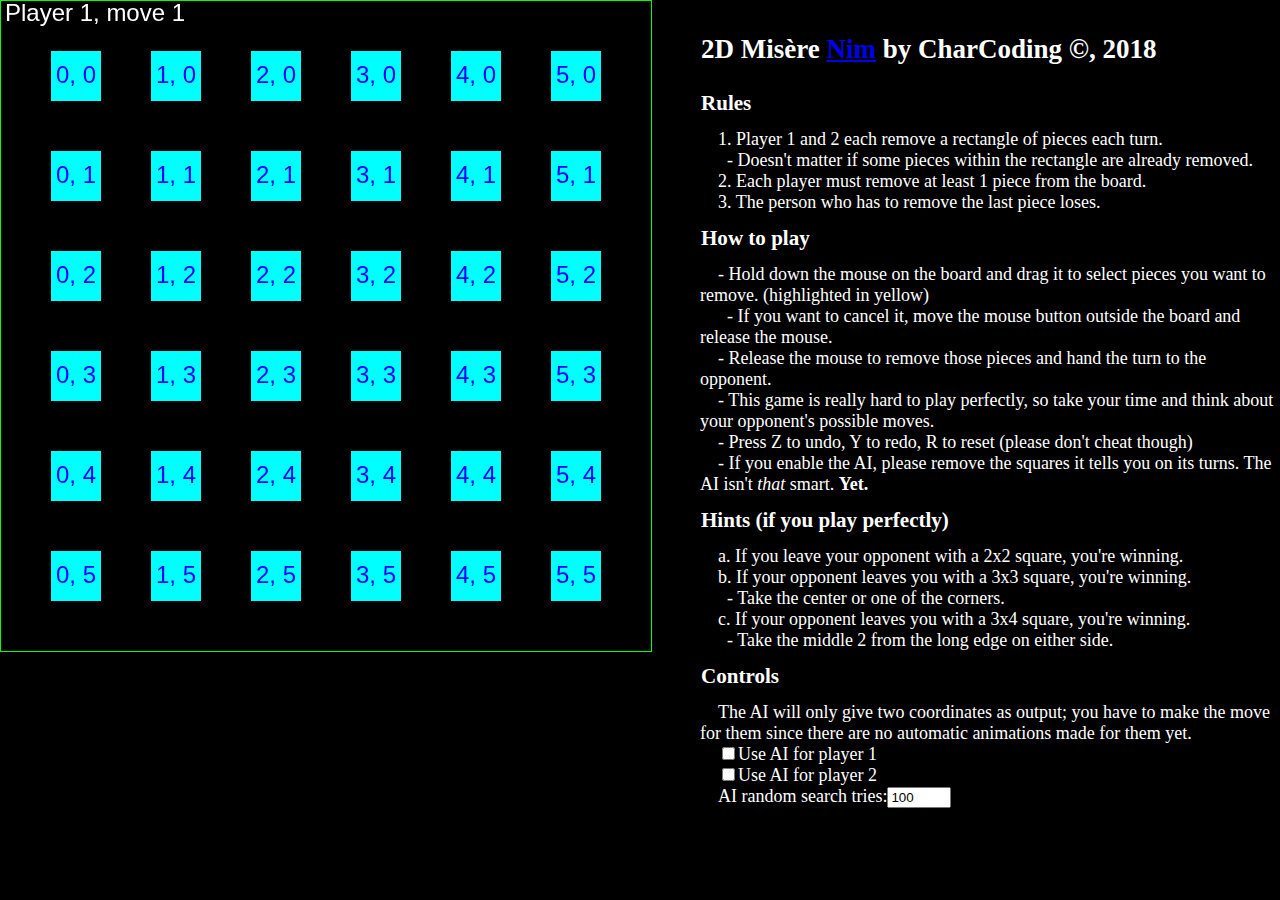
==== nim2d.html @ c593436f "Add main html file" ====
<!DOCTYPE html>
<html>
<head>
  <title>2D Misère Nim</title>
  <meta charset="utf-8" />
  <style type="text/css">
  body, canvas { background-color: #000; color: #fff; position: absolute; left: 0; top: 0; margin: 0; width: 100%; font-size: 18px; }
  canvas { width: 650px; height: 650px; border: 1px solid #0f0; }
  div { position: absolute; left: 700px; top: 0; white-space: pre-wrap; }
  h2, h3 { margin: -8px 1px; }
  span { position: absolute; left: 0; top: 700px; }
  </style>
</head>
<body>
  <canvas id="c" width="650" height="650"></canvas>
  <div>
    <h2>2D Misère <a href="https://en.wikipedia.org/wiki/Nim" alt="Original Nim game">Nim</a> by CharCoding ©, 2018</h2>
    <h3>Rules</h3>
    1. Player 1 and 2 each remove a rectangle of pieces each turn.
      - Doesn't matter if some pieces within the rectangle are already removed.
    2. Each player must remove at least 1 piece from the board.
    3. The person who has to remove the last piece loses.
    <h3>How to play</h3>
    - Hold down the mouse on the board and drag it to select pieces you want to remove. (highlighted in yellow)
      - If you want to cancel it, move the mouse button outside the board and release the mouse.
    - Release the mouse to remove those pieces and hand the turn to the opponent.
    - This game is really hard to play perfectly, so take your time and think about your opponent's possible moves.
    - Press Z to undo, Y to redo, R to reset (please don't cheat though)
    - If you enable the AI, please remove the squares it tells you on its turns. The AI isn't <i>that</i> smart. <b>Yet.</b>
    <h3>Hints (if you play perfectly)</h3>
    a. If you leave your opponent with a 2x2 square, you're winning.
    b. If your opponent leaves you with a 3x3 square, you're winning.
      - Take the center or one of the corners.
    c. If your opponent leaves you with a 3x4 square, you're winning.
      - Take the middle 2 from the long edge on either side.
    <h3>Controls</h3>
    The AI will only give two coordinates as output; you have to make the move for them since there are no automatic animations made for them yet.
    <input type="checkbox" id="p1ai" /><label for="p1ai">Use AI for player 1</label>
    <input type="checkbox" id="p2ai" /><label for="p2ai">Use AI for player 2</label>
    AI random search tries:<input type="number" id="searchBreadth" value="100" min="0" max="441" step="1" />
  </div>
  <span id="info"></span>
  <script type="text/javascript">'use strict';// This code won't work for IE 11 due to for...of loops
  let mousedown = false, move = 2, startX, startY, endX, endY, timer,
    animation = false, filledX = [], filledY = [];
  const t = c.getContext('2d'), l = 650, sidelength = 100, half = sidelength / 2,
    arr = new Array(6), history = [], rollback = [], AABB = (x, y) => // axis-aligned bounding box check
      x < Math.max(startX, endX) && x + half > Math.min(startX, endX) &&
      y < Math.max(startY, endY) && y + half > Math.min(startY, endY),
    equal = (a, b) => a >= b && b >= a, // check if 2 arrays are equal (actually works, magic)
    sum = arr => arr.reduce((a, b) => a + b, 0),
    sumAll = arr => arr.reduce((a, b) => a + sum(b), 0), // unused...
    stats = arr => { // also unused, this might be helpful to further board analysis
      let temp = 0, totalI = 0, totalJ = 0;
      for(let i = arr.length; i--;) {
        for(let j = arr[0].length; j--;)
          temp += arr[i][j];
        totalI += temp * (temp - 1) / 2;
        temp = 0;
      }
      for(let i = arr.length; i--;) {
        for(let j = arr[0].length; j--;)
          temp += arr[j][i];
        totalJ += temp * (temp - 1) / 2;
        temp = 0;
      } // lol didn't even finish; no return statement.
    },
    shrink = arr => {
      filledX.length = filledY.length = 0;
      // filter empty rows and copy each row that is not empty (works, don't touch)
      const narr = arr.filter((x, i) => sum(x) && filledX.push(i)).map(x => x.slice());
      if(!narr.length) return narr;
      for(let j = narr[0].length; j--;) {
        let filled = false;
        for(const row of narr) {
          if(row[j]) {
            filled = true;
            filledY.unshift(j);
            break;
          }
        }
        if(!filled)
          for(const row of narr) // where are the brackets, you ask?
            row.splice(j, 1); // I ate them for breakfast.
      }
      return narr;
    },
    time = (fn, arg1, arg2) => { // To time how long the AI takes, run: time(AI, arr, 441)
      const now = performance.now();
      fn(arg1, arg2);
      console.log(performance.now() - now);
    },
    posToInt = arr => { // converts board position to integer for dictionary lookup
      let k = 0;
      for(const row of arr)
        for(const cell of row)
          k = k * 2 + cell;
      return k;
    },
    positions = [], // entries point to coordinates of next move
    losingPositions = [], // entries are boolean values
    evaluation = {
      'Empty': 7, // empty = already won = best
      '1x1': 6, // can leave opponent with 1x1
      '2x2': 5, // can leave opponent with 2x2
      'Dictionary': 4, // dictionary needs to identify winning vs losing move...
      'Search': 3, // Unused, maybe use this for deeper search?
      'Random': 3, // Most AI moves actually return this
      'Dictionary, losing': 2, // AI needs to know if a position is bad for opponent
      '2x2, losing': 1, // is left with 2x2
      '1x1, losing': 0, // is left with 1x1
    },
    randomXY = () => {
      const pos = [];
      for(let i = 6; i--;)
        for(let j = 6; j--;)
          if(arr[i][j]) pos.push([i, j]);
      return pos[Math.random() * pos.length | 0];
    }, // BEGIN AI CODE, good luck.
    AIoutput = (x0, y0, x1, y1, int = 0, method = 'Unknown', display = 0) => {
      if(x0 === undefined || y0 === undefined || x1 === undefined || y1 === undefined) {
        [x0, y0] = [x1, y1] = randomXY();
        method += ', losing';
      } else if(method == '1x1' || method == '2x2') {
        let count = 0;
        for(let x = x0; x <= x1; x++) {
          for(let y = y0; y <= y1; y++) {
            if(arr[x][y]) {
              count++;
              break;
            }
          }
        }
        if(!count) {
          [x0, y0] = [x1, y1] = randomXY();
          method += ', losing';
        }
      } else if(losingPositions.includes(int)) method = 'Dictionary, losing';
      if(display)
        info.innerText = `AI${1 + (move & 1)}: (${x0}, ${y0}), (${x1}, ${y1})\nposToInt: ${int}\
      \nfilledX: ${filledX}\nfilledY: ${filledY}\nmethod: ${method}`;
      if(method[0] == 'S') return method.slice(0, 6); // 'Search'
      return method;
    },
    AI = (arr, breadth = 0) => { // literally a bunch of if statements...
      // BEGIN STRUCTURAL ANALYSIS
      const shrunk = shrink(arr);
      if(!shrunk.length) return 'Empty';
      const maxX = shrunk.length - 1, left = shrunk[0], right = shrunk[maxX],
        top = [], bottom = [], maxY = left.length - 1, top2 = [], bottom2 = [],
        posIndex = posToInt(shrunk);
      let x0 = 0, y0 = 0, x1 = 5, y1 = 5;
      for(const row of shrunk) { // save horizontal rows for later calculations
        top.push(row[0]);
        if(maxY) { // necessary check because row might have only 1 cell, maxY = 0
          top2.push(row[1]); // but doesn't matter if top2 == bottom2
          bottom2.push(row[maxY - 1]);
        }
        bottom.push(row[maxY]);
      }
      const sums = [sum(left), sum(right), sum(top), sum(bottom)]; // get sum of border rows
      if(sums.includes(1)) { // Winning position! Unless this is the only piece left...
        if(sums[0] == 1) // In that case, AIoutput() will fix this mistake. (e.g. x0 = undefined)
          x0 = filledX[1];
        else if(sums[1] == 1)
          x1 = filledX[maxX - 1];
        else if(sums[2] == 1)
          y0 = filledY[1];
        else// if(sums[3] == 1) // implied
          y1 = filledY[maxY - 1];
        return AIoutput(x0, y0, x1, y1, posIndex, '1x1', breadth);
      }
      if(sums[0] == 2) {
        if(equal(left, right)) { // Are the leftmost and rightmost columns exactly the same with 2 pieces?
          x0 = filledX[1];
          x1 = filledX[maxX - 1];
          return AIoutput(x0, y0, x1, y1, posIndex, '2x2', breadth);
        }
        if(equal(left, shrunk[1])) { // Are the 2 leftmost columns exactly the same with 2 pieces?
          x0 = filledX[2];
          return AIoutput(x0, y0, x1, y1, posIndex, '2x2', breadth);
        }
      }
      if(sums[2] == 2) {
        if(equal(top, bottom)) { // Are the top and bottom rows exactly the same with 2 pieces?
          y0 = filledY[1];
          y1 = filledY[maxY - 1];
          return AIoutput(x0, y0, x1, y1, posIndex, '2x2', breadth);
        }
        if(equal(top, top2)) { // Are the 2 highest rows exactly the same with 2 pieces?
          y0 = filledY[2];
          return AIoutput(x0, y0, x1, y1, posIndex, '2x2', breadth);
        }
      }
      if(sums[1] == 2 && equal(right, shrunk[maxX - 1])) { // Are the 2 rightmost columns exactly the same with 2 pieces?
        x1 = filledX[maxX - 2];
        return AIoutput(x0, y0, x1, y1, posIndex, '2x2', breadth);
      }
      if(sums[3] == 2 && equal(bottom, bottom2)) { // Are the 2 lowest rows exactly the same with 2 pieces?
        y1 = filledY[maxY - 2];
        return AIoutput(x0, y0, x1, y1, posIndex, '2x2', breadth);
      } // END STRUCTURAL ANALYSIS
      const AImove = positions[posIndex];
      if(!AImove) { // Unknown position? Make random move.
        if(!breadth) { // If not searching recursively, just return random.
          [x0, y0] = randomXY();
          return AIoutput(x0, y0, x0, y0, posIndex, 'Random', breadth);
        } // BEGIN RANDOM SEARCH
        // # of moves = maxX(maxX + 1) * maxY(maxY + 1) / 4. For 6x6 this is maximum 441 options.
        const possibleMoves = []; // @ x = 4, y = 4, l = 100
        let bestMove = [0, 0, 5, 5, 'Empty'];
        for(const rx1 of filledX)
          for(const ry1 of filledY)
            for(const rx0 of filledX)
              for(const ry0 of filledY)
                // if(rx1 >= rx0 && ry1 >= ry0) // Note: some empty squares are included.
                // if(arr[rx1][ry1] && arr[rx0][ry0] && rx1 >= rx0 && ry1 >= ry0)
                // however, some moves will require a coordinate to be on an empty square
                // It may even be the winning move, although this happens rarely.
                // the following criteria is a compromise between check speed and validity
                // it checks for 1x1 squares that are empty and excludes them.
                if(rx1 >= rx0 && ry1 >= ry0 && (rx1 != rx0 || ry1 != ry0 || arr[rx0][ry0]))
                  possibleMoves.push([rx0, ry0, rx1, ry1]); // Rip
        for(let i = Math.min(breadth, possibleMoves.length); i--;) {
          const narr = arr.map(x => x.slice()), // clones arr
            [rx0, ry0, rx1, ry1] = possibleMoves.splice(Math.random() * possibleMoves.length | 0, 1)[0];
          let count = 0;
          for(let x = rx0; x <= rx1; x++)
            for(let y = ry0; y <= ry1; y++) {
              if(narr[x][y]) count++;
              narr[x][y] = false;
            }
          if(!count) continue; // this is still necessary because sometimes r1 != r0 and the region is still empty
          const thisEvaluation = AI(narr);
          if(evaluation[thisEvaluation] < evaluation[bestMove[4]])
            bestMove = [rx0, ry0, rx1, ry1, thisEvaluation];
        }
        [x0, y0, x1, y1] = bestMove;
        return AIoutput(x0, y0, x1, y1, posIndex, `Search${breadth}:${bestMove[4]}`, breadth); // END RANDOM SEARCH
      }// BEGIN DICTIONARY SEARCH
      if(AImove.length == 4) // normalize data structure
        [x0, y0, x1, y1] = AImove;
      else [x0, y0] = [x1, y1] = AImove; // Assumption: x1 >= x0, y1 >= y0
      if(filledY.length > filledX.length) [x0, y0, x1, y1] = [y0, x0, y1, x1];
      return AIoutput(filledX[x0], filledY[y0], filledX[x1], filledY[y1], posIndex, 'Dictonary', breadth); // END DICTIONARY SEARCH
    },
    turn = () => {
      //setTimeout(cancelAnimationFrame, 16, timer);
      mousedown = false;
      const removed = [];
      for(let i = 6; i--;) {
        for(let j = 6; j--;) {
          if(!arr[i][j]) continue;
          const x = i * sidelength + half, y = j * sidelength + half;
          if(AABB(x, y)) {
            arr[i][j] = false;
            removed.push(i, j);
          }
        }
      }
      if(removed.length) {
        move++;
        history.push(removed);
        rollback.length = 0;
      }
      if(arr.every(e => e.every(f => !f))) {
        //cancelAnimationFrame(timer);
        arr.forEach(e => e.fill(true));
        history.length = rollback.length = 0;
        alert(`Player ${1 + (move & 1)} won in ${move >>> 1} moves!`);
        move = 2;
      }
      if((!(move & 1) && p1ai.checked) || ((move & 1) && p2ai.checked))
        AI(arr, +searchBreadth.value);
      else info.innerText = '';
      //setTimeout(cancelAnimationFrame, 16, timer);
    };
  // Note: some winning position indices are the same if you rotate it 90 degrees...
  // This is fixed by swapping x and y if there are more empty X columns than empty Y rows.
  // Winning:
    // 3x3 is all covered by using losingPositions[].
    // It's better to use losingPositions because it takes less space.
    // 3x4
  //positions[4095] = [1, 0, 2, 0];
  positions[4007] = [4, 3];
  positions[3895] = [0, 3];
  positions[4021] = [1, 1, 1, 2];
  positions[2495] = [3, 2]; // <-- could be problematic; need checks
  positions[2366] = [2, 1, 2, 2]; // same here
  positions[3807] = [1, 1];
  positions[2654] = [2, 1, 2, 2];
  positions[3791] = [0, 2];
  positions[3277] = [1, 1, 1, 2];
  positions[3743] = [0, 1, 1, 1];
  positions[3295] = [2, 1];
  positions[3806] = [1, 1];
  /*//losing
  positions[2559] = [1, 1];
  positions[2494] = [0, 1]; // same here
  positions[3679] = [3, 2];
  positions[3279] = [3, 1];*/

  losingPositions.push(355, 334, 397, 229); // 3x3 5 pieces
  losingPositions.push(238, 427); // 3x3 6 pieces
  losingPositions.push(375, 351, 477, 501);
  losingPositions.push(495, 255, 447, 507, 510); // 3x3 8 pieces

  losingPositions.push(4023, 3807, 2559, 4089); // 3x4 10 pieces

  losingPositions.push(12684, 51219, 41349, 22554); // 4x4 6 pieces
  losingPositions.push(47133); // 4x4 8 pieces
  // TODO: add ALL losing positions (there are at least 2**35 of them on a 6x6 board...)
  for(let i = 6; i--;)
    arr[i] = new Array(6).fill(true);
  t.strokeStyle = '#f00';
  t.font = '24px Arial';
  t.lineWidth = 2;
  // GUI events
  c.addEventListener('mousedown', e => {
    if(!animation) {
      startX = endX = e.clientX;
      startY = endY = e.clientY;
      mousedown = true;
    }
    //draw();
  });
  c.addEventListener('mousemove', e => {
    if(mousedown && !animation) {
      endX = e.clientX;
      endY = e.clientY;
    }
  });
  c.addEventListener('mouseup', e => { if(mousedown) turn(); });
  c.addEventListener('mouseout', e => mousedown = false);
  // not working:
  //p1ai.addEventListener('change', e => { if(p1ai.checked && !(move & 1)) AI(arr, +searchBreadth); });
  //p2ai.addEventListener('change', e => { if(p2ai.checked && move & 1) AI(arr, +searchBreadth); });
  function draw() {
    t.clearRect(0, 0, l, l);
    t.fillStyle = '#fff';
    t.fillText(`Player ${1 + (move & 1)}, move ${move >>> 1}`, 4, 20);
    for(let i = 6; i--;) {
      for(let j = 6; j--;) {
        const x = i * sidelength + half,
          y = j * sidelength + half;
        if(arr[i][j]) {
          if(mousedown && AABB(x, y)) t.fillStyle = '#ff0';
          else t.fillStyle = '#0ff';
          t.fillRect(x, y, half, half);
        }
        t.fillStyle = '#00f';
        t.fillText(i + ', ' + j, x + 5, y + 32);
      }
    }
    if(mousedown) {
      t.strokeRect(Math.min(startX, endX), Math.min(startY, endY),
      Math.abs(startX - endX), Math.abs(startY - endY));
    }
    timer = requestAnimationFrame(draw);
  }
  document.addEventListener('keydown', e => {
    switch(e.keyCode) {
      case 82: // 'R' resets the game upon confirming
        if(e.ctrlKey) return;
        if(move && confirm('Are you sure to restart the game?')) {
          arr.forEach(e => e.fill(true));
          history.length = rollback.length = 0;
          move = 2;
        }
        break;
      case 90: // 'Z' undoes last moves
        if(!history.length) return;
        move--;
        var h = history.pop();
        for(let i = 0; i < h.length; i += 2)
          arr[h[i]][h[i + 1]] = true;
        rollback.push(h);
        break;
      case 89: // 'Y' redoes last moves
        if(!rollback.length) return;
        move++;
        h = rollback.pop();
        for(let i = 0; i < h.length; i += 2)
          arr[h[i]][h[i + 1]] = false;
        history.push(h);
        break;
    }
    if(!(move & 1) && p1ai.checked) AI(arr, +searchBreadth); // are these just not working
    else if((move & 1) && p2ai.checked) AI(arr, +searchBreadth); // FIXME: AI doesn't update automatically
    else info.innerText = '';
  });
  timer = requestAnimationFrame(draw);
  //cancelAnimationFrame(timer);
  </script>
</body>
</html>
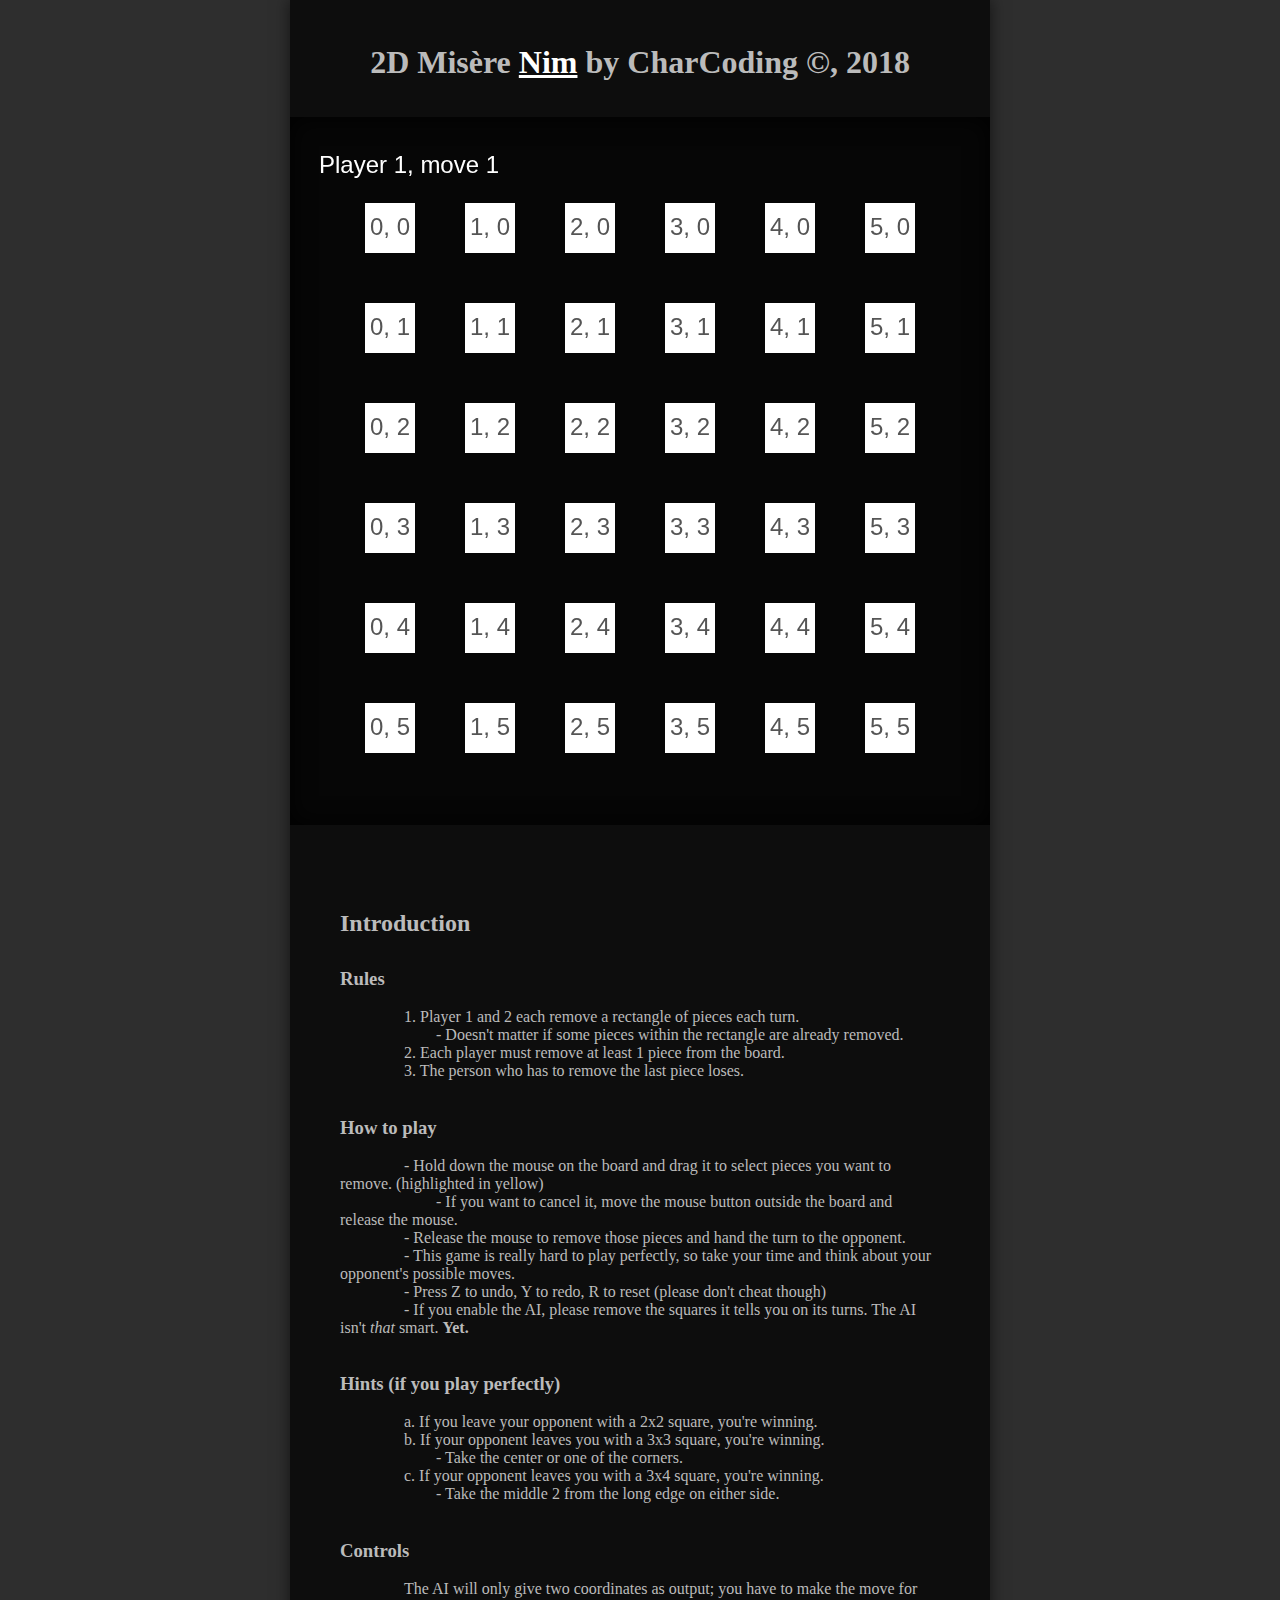
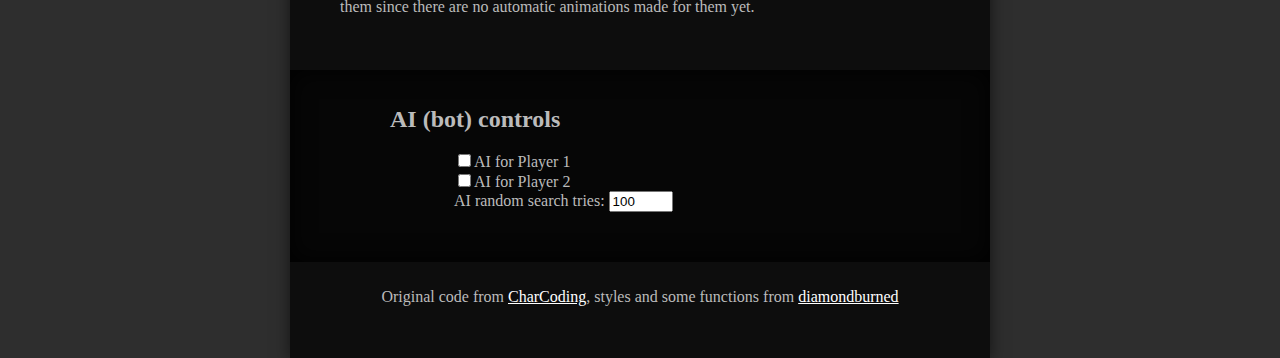
==== commit 9aa06db5: "Redesigned" ====
--- a/nim2d.html
+++ b/nim2d.html
@@ -1,396 +1,49 @@
 <!DOCTYPE html>
 <html>
 <head>
-  <title>2D Misère Nim</title>
-  <meta charset="utf-8" />
-  <style type="text/css">
-  body, canvas { background-color: #000; color: #fff; position: absolute; left: 0; top: 0; margin: 0; width: 100%; font-size: 18px; }
-  canvas { width: 650px; height: 650px; border: 1px solid #0f0; }
-  div { position: absolute; left: 700px; top: 0; white-space: pre-wrap; }
-  h2, h3 { margin: -8px 1px; }
-  span { position: absolute; left: 0; top: 700px; }
-  </style>
+	<title>2D Misère Nim</title>
+	<meta charset="utf-8" />
+	<link rel="stylesheet" href="nim2d.css" />
+	<style type="text/css">
+	
+	</style>
 </head>
 <body>
-  <canvas id="c" width="650" height="650"></canvas>
-  <div>
-    <h2>2D Misère <a href="https://en.wikipedia.org/wiki/Nim" alt="Original Nim game">Nim</a> by CharCoding ©, 2018</h2>
-    <h3>Rules</h3>
-    1. Player 1 and 2 each remove a rectangle of pieces each turn.
-      - Doesn't matter if some pieces within the rectangle are already removed.
-    2. Each player must remove at least 1 piece from the board.
-    3. The person who has to remove the last piece loses.
-    <h3>How to play</h3>
-    - Hold down the mouse on the board and drag it to select pieces you want to remove. (highlighted in yellow)
-      - If you want to cancel it, move the mouse button outside the board and release the mouse.
-    - Release the mouse to remove those pieces and hand the turn to the opponent.
-    - This game is really hard to play perfectly, so take your time and think about your opponent's possible moves.
-    - Press Z to undo, Y to redo, R to reset (please don't cheat though)
-    - If you enable the AI, please remove the squares it tells you on its turns. The AI isn't <i>that</i> smart. <b>Yet.</b>
-    <h3>Hints (if you play perfectly)</h3>
-    a. If you leave your opponent with a 2x2 square, you're winning.
-    b. If your opponent leaves you with a 3x3 square, you're winning.
-      - Take the center or one of the corners.
-    c. If your opponent leaves you with a 3x4 square, you're winning.
-      - Take the middle 2 from the long edge on either side.
-    <h3>Controls</h3>
-    The AI will only give two coordinates as output; you have to make the move for them since there are no automatic animations made for them yet.
-    <input type="checkbox" id="p1ai" /><label for="p1ai">Use AI for player 1</label>
-    <input type="checkbox" id="p2ai" /><label for="p2ai">Use AI for player 2</label>
-    AI random search tries:<input type="number" id="searchBreadth" value="100" min="0" max="441" step="1" />
-  </div>
-  <span id="info"></span>
-  <script type="text/javascript">'use strict';// This code won't work for IE 11 due to for...of loops
-  let mousedown = false, move = 2, startX, startY, endX, endY, timer,
-    animation = false, filledX = [], filledY = [];
-  const t = c.getContext('2d'), l = 650, sidelength = 100, half = sidelength / 2,
-    arr = new Array(6), history = [], rollback = [], AABB = (x, y) => // axis-aligned bounding box check
-      x < Math.max(startX, endX) && x + half > Math.min(startX, endX) &&
-      y < Math.max(startY, endY) && y + half > Math.min(startY, endY),
-    equal = (a, b) => a >= b && b >= a, // check if 2 arrays are equal (actually works, magic)
-    sum = arr => arr.reduce((a, b) => a + b, 0),
-    sumAll = arr => arr.reduce((a, b) => a + sum(b), 0), // unused...
-    stats = arr => { // also unused, this might be helpful to further board analysis
-      let temp = 0, totalI = 0, totalJ = 0;
-      for(let i = arr.length; i--;) {
-        for(let j = arr[0].length; j--;)
-          temp += arr[i][j];
-        totalI += temp * (temp - 1) / 2;
-        temp = 0;
-      }
-      for(let i = arr.length; i--;) {
-        for(let j = arr[0].length; j--;)
-          temp += arr[j][i];
-        totalJ += temp * (temp - 1) / 2;
-        temp = 0;
-      } // lol didn't even finish; no return statement.
-    },
-    shrink = arr => {
-      filledX.length = filledY.length = 0;
-      // filter empty rows and copy each row that is not empty (works, don't touch)
-      const narr = arr.filter((x, i) => sum(x) && filledX.push(i)).map(x => x.slice());
-      if(!narr.length) return narr;
-      for(let j = narr[0].length; j--;) {
-        let filled = false;
-        for(const row of narr) {
-          if(row[j]) {
-            filled = true;
-            filledY.unshift(j);
-            break;
-          }
-        }
-        if(!filled)
-          for(const row of narr) // where are the brackets, you ask?
-            row.splice(j, 1); // I ate them for breakfast.
-      }
-      return narr;
-    },
-    time = (fn, arg1, arg2) => { // To time how long the AI takes, run: time(AI, arr, 441)
-      const now = performance.now();
-      fn(arg1, arg2);
-      console.log(performance.now() - now);
-    },
-    posToInt = arr => { // converts board position to integer for dictionary lookup
-      let k = 0;
-      for(const row of arr)
-        for(const cell of row)
-          k = k * 2 + cell;
-      return k;
-    },
-    positions = [], // entries point to coordinates of next move
-    losingPositions = [], // entries are boolean values
-    evaluation = {
-      'Empty': 7, // empty = already won = best
-      '1x1': 6, // can leave opponent with 1x1
-      '2x2': 5, // can leave opponent with 2x2
-      'Dictionary': 4, // dictionary needs to identify winning vs losing move...
-      'Search': 3, // Unused, maybe use this for deeper search?
-      'Random': 3, // Most AI moves actually return this
-      'Dictionary, losing': 2, // AI needs to know if a position is bad for opponent
-      '2x2, losing': 1, // is left with 2x2
-      '1x1, losing': 0, // is left with 1x1
-    },
-    randomXY = () => {
-      const pos = [];
-      for(let i = 6; i--;)
-        for(let j = 6; j--;)
-          if(arr[i][j]) pos.push([i, j]);
-      return pos[Math.random() * pos.length | 0];
-    }, // BEGIN AI CODE, good luck.
-    AIoutput = (x0, y0, x1, y1, int = 0, method = 'Unknown', display = 0) => {
-      if(x0 === undefined || y0 === undefined || x1 === undefined || y1 === undefined) {
-        [x0, y0] = [x1, y1] = randomXY();
-        method += ', losing';
-      } else if(method == '1x1' || method == '2x2') {
-        let count = 0;
-        for(let x = x0; x <= x1; x++) {
-          for(let y = y0; y <= y1; y++) {
-            if(arr[x][y]) {
-              count++;
-              break;
-            }
-          }
-        }
-        if(!count) {
-          [x0, y0] = [x1, y1] = randomXY();
-          method += ', losing';
-        }
-      } else if(losingPositions.includes(int)) method = 'Dictionary, losing';
-      if(display)
-        info.innerText = `AI${1 + (move & 1)}: (${x0}, ${y0}), (${x1}, ${y1})\nposToInt: ${int}\
-      \nfilledX: ${filledX}\nfilledY: ${filledY}\nmethod: ${method}`;
-      if(method[0] == 'S') return method.slice(0, 6); // 'Search'
-      return method;
-    },
-    AI = (arr, breadth = 0) => { // literally a bunch of if statements...
-      // BEGIN STRUCTURAL ANALYSIS
-      const shrunk = shrink(arr);
-      if(!shrunk.length) return 'Empty';
-      const maxX = shrunk.length - 1, left = shrunk[0], right = shrunk[maxX],
-        top = [], bottom = [], maxY = left.length - 1, top2 = [], bottom2 = [],
-        posIndex = posToInt(shrunk);
-      let x0 = 0, y0 = 0, x1 = 5, y1 = 5;
-      for(const row of shrunk) { // save horizontal rows for later calculations
-        top.push(row[0]);
-        if(maxY) { // necessary check because row might have only 1 cell, maxY = 0
-          top2.push(row[1]); // but doesn't matter if top2 == bottom2
-          bottom2.push(row[maxY - 1]);
-        }
-        bottom.push(row[maxY]);
-      }
-      const sums = [sum(left), sum(right), sum(top), sum(bottom)]; // get sum of border rows
-      if(sums.includes(1)) { // Winning position! Unless this is the only piece left...
-        if(sums[0] == 1) // In that case, AIoutput() will fix this mistake. (e.g. x0 = undefined)
-          x0 = filledX[1];
-        else if(sums[1] == 1)
-          x1 = filledX[maxX - 1];
-        else if(sums[2] == 1)
-          y0 = filledY[1];
-        else// if(sums[3] == 1) // implied
-          y1 = filledY[maxY - 1];
-        return AIoutput(x0, y0, x1, y1, posIndex, '1x1', breadth);
-      }
-      if(sums[0] == 2) {
-        if(equal(left, right)) { // Are the leftmost and rightmost columns exactly the same with 2 pieces?
-          x0 = filledX[1];
-          x1 = filledX[maxX - 1];
-          return AIoutput(x0, y0, x1, y1, posIndex, '2x2', breadth);
-        }
-        if(equal(left, shrunk[1])) { // Are the 2 leftmost columns exactly the same with 2 pieces?
-          x0 = filledX[2];
-          return AIoutput(x0, y0, x1, y1, posIndex, '2x2', breadth);
-        }
-      }
-      if(sums[2] == 2) {
-        if(equal(top, bottom)) { // Are the top and bottom rows exactly the same with 2 pieces?
-          y0 = filledY[1];
-          y1 = filledY[maxY - 1];
-          return AIoutput(x0, y0, x1, y1, posIndex, '2x2', breadth);
-        }
-        if(equal(top, top2)) { // Are the 2 highest rows exactly the same with 2 pieces?
-          y0 = filledY[2];
-          return AIoutput(x0, y0, x1, y1, posIndex, '2x2', breadth);
-        }
-      }
-      if(sums[1] == 2 && equal(right, shrunk[maxX - 1])) { // Are the 2 rightmost columns exactly the same with 2 pieces?
-        x1 = filledX[maxX - 2];
-        return AIoutput(x0, y0, x1, y1, posIndex, '2x2', breadth);
-      }
-      if(sums[3] == 2 && equal(bottom, bottom2)) { // Are the 2 lowest rows exactly the same with 2 pieces?
-        y1 = filledY[maxY - 2];
-        return AIoutput(x0, y0, x1, y1, posIndex, '2x2', breadth);
-      } // END STRUCTURAL ANALYSIS
-      const AImove = positions[posIndex];
-      if(!AImove) { // Unknown position? Make random move.
-        if(!breadth) { // If not searching recursively, just return random.
-          [x0, y0] = randomXY();
-          return AIoutput(x0, y0, x0, y0, posIndex, 'Random', breadth);
-        } // BEGIN RANDOM SEARCH
-        // # of moves = maxX(maxX + 1) * maxY(maxY + 1) / 4. For 6x6 this is maximum 441 options.
-        const possibleMoves = []; // @ x = 4, y = 4, l = 100
-        let bestMove = [0, 0, 5, 5, 'Empty'];
-        for(const rx1 of filledX)
-          for(const ry1 of filledY)
-            for(const rx0 of filledX)
-              for(const ry0 of filledY)
-                // if(rx1 >= rx0 && ry1 >= ry0) // Note: some empty squares are included.
-                // if(arr[rx1][ry1] && arr[rx0][ry0] && rx1 >= rx0 && ry1 >= ry0)
-                // however, some moves will require a coordinate to be on an empty square
-                // It may even be the winning move, although this happens rarely.
-                // the following criteria is a compromise between check speed and validity
-                // it checks for 1x1 squares that are empty and excludes them.
-                if(rx1 >= rx0 && ry1 >= ry0 && (rx1 != rx0 || ry1 != ry0 || arr[rx0][ry0]))
-                  possibleMoves.push([rx0, ry0, rx1, ry1]); // Rip
-        for(let i = Math.min(breadth, possibleMoves.length); i--;) {
-          const narr = arr.map(x => x.slice()), // clones arr
-            [rx0, ry0, rx1, ry1] = possibleMoves.splice(Math.random() * possibleMoves.length | 0, 1)[0];
-          let count = 0;
-          for(let x = rx0; x <= rx1; x++)
-            for(let y = ry0; y <= ry1; y++) {
-              if(narr[x][y]) count++;
-              narr[x][y] = false;
-            }
-          if(!count) continue; // this is still necessary because sometimes r1 != r0 and the region is still empty
-          const thisEvaluation = AI(narr);
-          if(evaluation[thisEvaluation] < evaluation[bestMove[4]])
-            bestMove = [rx0, ry0, rx1, ry1, thisEvaluation];
-        }
-        [x0, y0, x1, y1] = bestMove;
-        return AIoutput(x0, y0, x1, y1, posIndex, `Search${breadth}:${bestMove[4]}`, breadth); // END RANDOM SEARCH
-      }// BEGIN DICTIONARY SEARCH
-      if(AImove.length == 4) // normalize data structure
-        [x0, y0, x1, y1] = AImove;
-      else [x0, y0] = [x1, y1] = AImove; // Assumption: x1 >= x0, y1 >= y0
-      if(filledY.length > filledX.length) [x0, y0, x1, y1] = [y0, x0, y1, x1];
-      return AIoutput(filledX[x0], filledY[y0], filledX[x1], filledY[y1], posIndex, 'Dictonary', breadth); // END DICTIONARY SEARCH
-    },
-    turn = () => {
-      //setTimeout(cancelAnimationFrame, 16, timer);
-      mousedown = false;
-      const removed = [];
-      for(let i = 6; i--;) {
-        for(let j = 6; j--;) {
-          if(!arr[i][j]) continue;
-          const x = i * sidelength + half, y = j * sidelength + half;
-          if(AABB(x, y)) {
-            arr[i][j] = false;
-            removed.push(i, j);
-          }
-        }
-      }
-      if(removed.length) {
-        move++;
-        history.push(removed);
-        rollback.length = 0;
-      }
-      if(arr.every(e => e.every(f => !f))) {
-        //cancelAnimationFrame(timer);
-        arr.forEach(e => e.fill(true));
-        history.length = rollback.length = 0;
-        alert(`Player ${1 + (move & 1)} won in ${move >>> 1} moves!`);
-        move = 2;
-      }
-      if((!(move & 1) && p1ai.checked) || ((move & 1) && p2ai.checked))
-        AI(arr, +searchBreadth.value);
-      else info.innerText = '';
-      //setTimeout(cancelAnimationFrame, 16, timer);
-    };
-  // Note: some winning position indices are the same if you rotate it 90 degrees...
-  // This is fixed by swapping x and y if there are more empty X columns than empty Y rows.
-  // Winning:
-    // 3x3 is all covered by using losingPositions[].
-    // It's better to use losingPositions because it takes less space.
-    // 3x4
-  //positions[4095] = [1, 0, 2, 0];
-  positions[4007] = [4, 3];
-  positions[3895] = [0, 3];
-  positions[4021] = [1, 1, 1, 2];
-  positions[2495] = [3, 2]; // <-- could be problematic; need checks
-  positions[2366] = [2, 1, 2, 2]; // same here
-  positions[3807] = [1, 1];
-  positions[2654] = [2, 1, 2, 2];
-  positions[3791] = [0, 2];
-  positions[3277] = [1, 1, 1, 2];
-  positions[3743] = [0, 1, 1, 1];
-  positions[3295] = [2, 1];
-  positions[3806] = [1, 1];
-  /*//losing
-  positions[2559] = [1, 1];
-  positions[2494] = [0, 1]; // same here
-  positions[3679] = [3, 2];
-  positions[3279] = [3, 1];*/
-
-  losingPositions.push(355, 334, 397, 229); // 3x3 5 pieces
-  losingPositions.push(238, 427); // 3x3 6 pieces
-  losingPositions.push(375, 351, 477, 501);
-  losingPositions.push(495, 255, 447, 507, 510); // 3x3 8 pieces
-
-  losingPositions.push(4023, 3807, 2559, 4089); // 3x4 10 pieces
-
-  losingPositions.push(12684, 51219, 41349, 22554); // 4x4 6 pieces
-  losingPositions.push(47133); // 4x4 8 pieces
-  // TODO: add ALL losing positions (there are at least 2**35 of them on a 6x6 board...)
-  for(let i = 6; i--;)
-    arr[i] = new Array(6).fill(true);
-  t.strokeStyle = '#f00';
-  t.font = '24px Arial';
-  t.lineWidth = 2;
-  // GUI events
-  c.addEventListener('mousedown', e => {
-    if(!animation) {
-      startX = endX = e.clientX;
-      startY = endY = e.clientY;
-      mousedown = true;
-    }
-    //draw();
-  });
-  c.addEventListener('mousemove', e => {
-    if(mousedown && !animation) {
-      endX = e.clientX;
-      endY = e.clientY;
-    }
-  });
-  c.addEventListener('mouseup', e => { if(mousedown) turn(); });
-  c.addEventListener('mouseout', e => mousedown = false);
-  // not working:
-  //p1ai.addEventListener('change', e => { if(p1ai.checked && !(move & 1)) AI(arr, +searchBreadth); });
-  //p2ai.addEventListener('change', e => { if(p2ai.checked && move & 1) AI(arr, +searchBreadth); });
-  function draw() {
-    t.clearRect(0, 0, l, l);
-    t.fillStyle = '#fff';
-    t.fillText(`Player ${1 + (move & 1)}, move ${move >>> 1}`, 4, 20);
-    for(let i = 6; i--;) {
-      for(let j = 6; j--;) {
-        const x = i * sidelength + half,
-          y = j * sidelength + half;
-        if(arr[i][j]) {
-          if(mousedown && AABB(x, y)) t.fillStyle = '#ff0';
-          else t.fillStyle = '#0ff';
-          t.fillRect(x, y, half, half);
-        }
-        t.fillStyle = '#00f';
-        t.fillText(i + ', ' + j, x + 5, y + 32);
-      }
-    }
-    if(mousedown) {
-      t.strokeRect(Math.min(startX, endX), Math.min(startY, endY),
-      Math.abs(startX - endX), Math.abs(startY - endY));
-    }
-    timer = requestAnimationFrame(draw);
-  }
-  document.addEventListener('keydown', e => {
-    switch(e.keyCode) {
-      case 82: // 'R' resets the game upon confirming
-        if(e.ctrlKey) return;
-        if(move && confirm('Are you sure to restart the game?')) {
-          arr.forEach(e => e.fill(true));
-          history.length = rollback.length = 0;
-          move = 2;
-        }
-        break;
-      case 90: // 'Z' undoes last moves
-        if(!history.length) return;
-        move--;
-        var h = history.pop();
-        for(let i = 0; i < h.length; i += 2)
-          arr[h[i]][h[i + 1]] = true;
-        rollback.push(h);
-        break;
-      case 89: // 'Y' redoes last moves
-        if(!rollback.length) return;
-        move++;
-        h = rollback.pop();
-        for(let i = 0; i < h.length; i += 2)
-          arr[h[i]][h[i + 1]] = false;
-        history.push(h);
-        break;
-    }
-    if(!(move & 1) && p1ai.checked) AI(arr, +searchBreadth); // are these just not working
-    else if((move & 1) && p2ai.checked) AI(arr, +searchBreadth); // FIXME: AI doesn't update automatically
-    else info.innerText = '';
-  });
-  timer = requestAnimationFrame(draw);
-  //cancelAnimationFrame(timer);
-  </script>
+	<span id="info"></span>
+	<h1 class="header">2D Misère <a href="https://en.wikipedia.org/wiki/Nim" alt="Original Nim game">Nim</a> by CharCoding ©, 2018</h2>
+	<div class="canvas">
+		<canvas id="c" width="650" height="650"></canvas>
+	</div>
+	<script type="text/javascript" src="src/nim2d.js"></script>
+	<div class="intro">
+		<h2 style="margin-top: -5px;">Introduction</h2>
+		<h3 style="margin-top: -5px;">Rules</h3>
+		1. Player 1 and 2 each remove a rectangle of pieces each turn.
+			- Doesn't matter if some pieces within the rectangle are already removed.
+		2. Each player must remove at least 1 piece from the board.
+		3. The person who has to remove the last piece loses.
+		<h3>How to play</h3>
+		- Hold down the mouse on the board and drag it to select pieces you want to remove. (highlighted in yellow)
+			- If you want to cancel it, move the mouse button outside the board and release the mouse.
+		- Release the mouse to remove those pieces and hand the turn to the opponent.
+		- This game is really hard to play perfectly, so take your time and think about your opponent's possible moves.
+		- Press Z to undo, Y to redo, R to reset (please don't cheat though)
+		- If you enable the AI, please remove the squares it tells you on its turns. The AI isn't <i>that</i> smart. <b>Yet.</b>
+		<h3>Hints (if you play perfectly)</h3>
+		a. If you leave your opponent with a 2x2 square, you're winning.
+		b. If your opponent leaves you with a 3x3 square, you're winning.
+			- Take the center or one of the corners.
+		c. If your opponent leaves you with a 3x4 square, you're winning.
+			- Take the middle 2 from the long edge on either side.
+		<h3>Controls</h3>
+		The AI will only give two coordinates as output; you have to make the move for them since there are no automatic animations made for them yet.
+	</div>
+	<div class="ai">
+		<h2 class="ai">AI (bot) controls</h2>
+		<input type="checkbox" id="p1ai" /><label for="p1ai">AI for Player 1</label>
+		<input type="checkbox" id="p2ai" /><label for="p2ai">AI for Player 2</label>
+		AI random search tries: <input type="number" id="searchBreadth" value="100" min="0" max="441" step="1" />
+	</div>
+	<p class="footer">Original code from <a href="http://github.com/CharCoding">CharCoding</a>, styles and some functions from <a href="https://gitlab.com/diamondburned/">diamondburned</a></p>
 </body>
 </html>--- a/nim2d.css
+++ b/nim2d.css
@@ -0,0 +1,116 @@
+/*
+body, canvas { background-color: #000; color: #fff; position: absolute; left: 0; top: 0; margin: 0; width: 100%; font-size: 18px; }
+  canvas { width: 650px; height: 650px; border: 1px solid #0f0; }
+  div { position: absolute; left: 700px; top: 0; white-space: pre-wrap; }
+  h2, h3 { margin: -8px 1px; }
+  span { position: absolute; left: 0; top: 700px; }
+*/
+
+:root {
+    --select-border: #FFFFFF;
+    --block-text: #555555;
+    --selected: #989898;
+    --normal: #FFFFFF;
+}
+
+html {
+    background: #2E2E2E;
+}
+
+body {
+    background:#0d0d0d;
+    color: #BBBBBB;
+    max-width: 700px;
+    margin: 0 auto;
+    box-shadow: 0px 0px 15px 1px rgba(0,0,0,0.52);
+    white-space: pre-wrap;
+}
+
+h2, h3 {
+    margin-bottom: 0;
+}
+
+h1.header {
+    margin: 0px;
+    padding: 0 10px;
+    text-align: center;
+    margin-top: -10px;
+}
+
+p.footer {
+    padding: 0 10px;
+    text-align: center;
+    margin-top: -10px;
+}
+
+a:link, a:visited {
+    color: #FFFFFF;    
+}
+
+div.canvas {
+    padding: 0 25px;
+    margin-bottom: 0;
+    background-color: rgba(0,0,0,0.5);
+    box-shadow: inset 0px 0px 25px 0px rgba(0,0,0,0.95);
+}
+
+span#info {
+    visibility: hidden;
+    position: fixed;
+    top: 0;
+    padding: 5px 15px;
+    background-color: rgba(255,255,255,0.25);
+    box-shadow: 0px 0px 15px 1px rgba(0,0,0,0.52);
+}
+
+.intro {
+    padding: 0 50px;
+}
+
+div.ai {
+    padding: 0 100px;
+    padding-bottom: 2em;
+    background-color: rgba(0,0,0,0.5);
+    box-shadow: inset 0px 0px 25px 0px rgba(0,0,0,0.95);
+}
+
+h2.ai {
+    margin-top: 0;
+}
+
+div#overlay {
+    width: 100vw;
+    height: 100vh;
+    left: 0;
+    top: 0;
+    position: fixed;
+    z-index: 100;
+    background: rgba(0, 0, 0, 0.85);
+}
+
+div.dialog {
+    color: #FFF;
+    margin: 15% auto;
+    width: 60%;
+    z-index: 150;
+    background: rgba(255,255,255,0.1);
+    box-shadow: 0px 0px 15px 1px rgba(0,0,0,0.52);
+    padding: 5px 30px;
+}
+
+.close, .ok {
+    color: #AAA;
+    font-weight: bold;
+    display:inline-block;
+    float: right;
+}
+
+.ok {
+    margin-right: 10px;
+}
+
+.close:hover, .close:focus, .ok:hover, .ok:focus {
+    color: #FFF;
+    text-decoration: none;
+    cursor: pointer;
+}
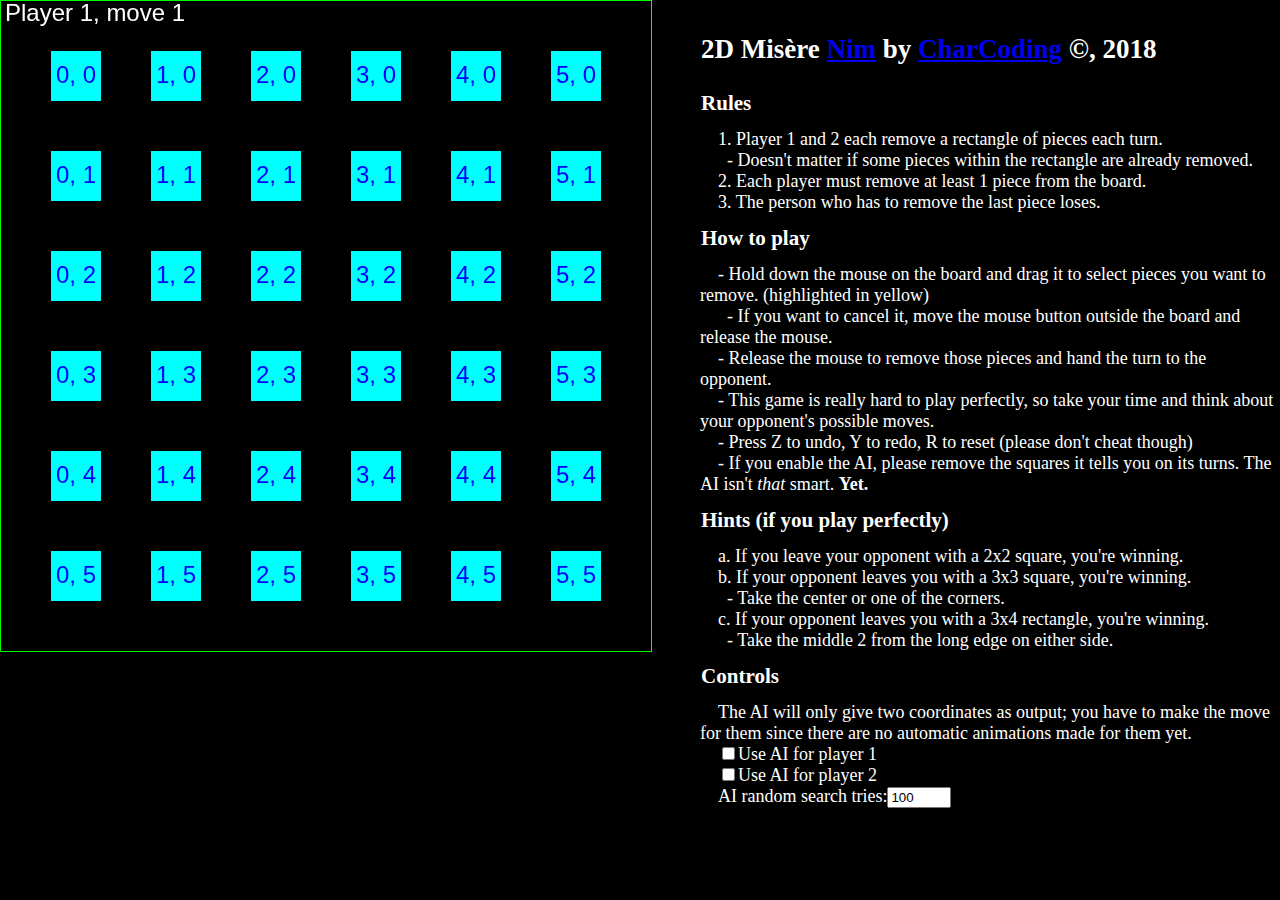
==== commit 25b900b0: "Add Automatic AI & Fix bugs" ====
--- a/nim2d.html
+++ b/nim2d.html
@@ -1,49 +1,396 @@
 <!DOCTYPE html>
 <html>
 <head>
-	<title>2D Misère Nim</title>
-	<meta charset="utf-8" />
-	<link rel="stylesheet" href="nim2d.css" />
-	<style type="text/css">
-	
-	</style>
+  <title>2D Misère Nim</title>
+  <meta charset="utf-8" />
+  <style type="text/css">
+  body, canvas { background-color: #000; color: #fff; position: absolute; left: 0; top: 0; margin: 0; width: 100%; font-size: 18px; }
+  canvas { width: 650px; height: 650px; border: 1px solid #0f0; }
+  div { position: absolute; left: 700px; top: 0; white-space: pre-wrap; }
+  h2, h3 { margin: -8px 1px; }
+  span { position: absolute; left: 0; top: 700px; }
+  </style>
 </head>
 <body>
-	<span id="info"></span>
-	<h1 class="header">2D Misère <a href="https://en.wikipedia.org/wiki/Nim" alt="Original Nim game">Nim</a> by CharCoding ©, 2018</h2>
-	<div class="canvas">
-		<canvas id="c" width="650" height="650"></canvas>
-	</div>
-	<script type="text/javascript" src="src/nim2d.js"></script>
-	<div class="intro">
-		<h2 style="margin-top: -5px;">Introduction</h2>
-		<h3 style="margin-top: -5px;">Rules</h3>
-		1. Player 1 and 2 each remove a rectangle of pieces each turn.
-			- Doesn't matter if some pieces within the rectangle are already removed.
-		2. Each player must remove at least 1 piece from the board.
-		3. The person who has to remove the last piece loses.
-		<h3>How to play</h3>
-		- Hold down the mouse on the board and drag it to select pieces you want to remove. (highlighted in yellow)
-			- If you want to cancel it, move the mouse button outside the board and release the mouse.
-		- Release the mouse to remove those pieces and hand the turn to the opponent.
-		- This game is really hard to play perfectly, so take your time and think about your opponent's possible moves.
-		- Press Z to undo, Y to redo, R to reset (please don't cheat though)
-		- If you enable the AI, please remove the squares it tells you on its turns. The AI isn't <i>that</i> smart. <b>Yet.</b>
-		<h3>Hints (if you play perfectly)</h3>
-		a. If you leave your opponent with a 2x2 square, you're winning.
-		b. If your opponent leaves you with a 3x3 square, you're winning.
-			- Take the center or one of the corners.
-		c. If your opponent leaves you with a 3x4 square, you're winning.
-			- Take the middle 2 from the long edge on either side.
-		<h3>Controls</h3>
-		The AI will only give two coordinates as output; you have to make the move for them since there are no automatic animations made for them yet.
-	</div>
-	<div class="ai">
-		<h2 class="ai">AI (bot) controls</h2>
-		<input type="checkbox" id="p1ai" /><label for="p1ai">AI for Player 1</label>
-		<input type="checkbox" id="p2ai" /><label for="p2ai">AI for Player 2</label>
-		AI random search tries: <input type="number" id="searchBreadth" value="100" min="0" max="441" step="1" />
-	</div>
-	<p class="footer">Original code from <a href="http://github.com/CharCoding">CharCoding</a>, styles and some functions from <a href="https://gitlab.com/diamondburned/">diamondburned</a></p>
+  <canvas id="c" width="650" height="650"></canvas>
+  <div>
+    <h2>2D Misère <a href="https://en.wikipedia.org/wiki/Nim" alt="Original Nim game">Nim</a> by <a href="https://github.com/CharCoding/2D-Misere-Nim/" alt="Github Repository">CharCoding</a> ©, 2018</h2>
+    <h3>Rules</h3>
+    1. Player 1 and 2 each remove a rectangle of pieces each turn.
+      - Doesn't matter if some pieces within the rectangle are already removed.
+    2. Each player must remove at least 1 piece from the board.
+    3. The person who has to remove the last piece loses.
+    <h3>How to play</h3>
+    - Hold down the mouse on the board and drag it to select pieces you want to remove. (highlighted in yellow)
+      - If you want to cancel it, move the mouse button outside the board and release the mouse.
+    - Release the mouse to remove those pieces and hand the turn to the opponent.
+    - This game is really hard to play perfectly, so take your time and think about your opponent's possible moves.
+    - Press Z to undo, Y to redo, R to reset (please don't cheat though)
+    - If you enable the AI, please remove the squares it tells you on its turns. The AI isn't <i>that</i> smart. <b>Yet.</b>
+    <h3>Hints (if you play perfectly)</h3>
+    a. If you leave your opponent with a 2x2 square, you're winning.
+    b. If your opponent leaves you with a 3x3 square, you're winning.
+      - Take the center or one of the corners.
+    c. If your opponent leaves you with a 3x4 rectangle, you're winning.
+      - Take the middle 2 from the long edge on either side.
+    <h3>Controls</h3>
+    The AI will only give two coordinates as output; you have to make the move for them since there are no automatic animations made for them yet.
+    <input type="checkbox" id="p1ai" /><label for="p1ai">Use AI for player 1</label>
+    <input type="checkbox" id="p2ai" /><label for="p2ai">Use AI for player 2</label>
+    AI random search tries:<input type="number" id="searchBreadth" value="100" min="0" max="441" step="1" />
+  </div>
+  <span id="info"></span>
+  <script type="text/javascript">'use strict';// This code won't work for IE 11 due to for...of loops
+  let mousedown = false, move = 2, startX, startY, endX, endY, timer,
+    animation = false, filledX = [], filledY = [];
+  const t = c.getContext('2d'), l = 650, sidelength = 100, half = sidelength / 2,
+    arr = new Array(6), history = [], rollback = [], AABB = (x, y) => // axis-aligned bounding box check
+      x < Math.max(startX, endX) && x + half > Math.min(startX, endX) &&
+      y < Math.max(startY, endY) && y + half > Math.min(startY, endY),
+    equal = (a, b) => a >= b && b >= a, // check if 2 arrays are equal (actually works, magic)
+    sum = arr => arr.reduce((a, b) => a + b, 0),
+    sumAll = arr => arr.reduce((a, b) => a + sum(b), 0), // unused...
+    stats = arr => { // also unused, this might be helpful to further board analysis
+      let temp = 0, totalI = 0, totalJ = 0;
+      for(let i = arr.length; i--;) {
+        for(let j = arr[0].length; j--;)
+          temp += arr[i][j];
+        totalI += temp * (temp - 1) / 2;
+        temp = 0;
+      }
+      for(let i = arr.length; i--;) {
+        for(let j = arr[0].length; j--;)
+          temp += arr[j][i];
+        totalJ += temp * (temp - 1) / 2;
+        temp = 0;
+      } // lol didn't even finish; no return statement.
+    },
+    shrink = arr => {
+      filledX.length = filledY.length = 0;
+      // filter empty rows and copy each row that is not empty (works, don't touch)
+      const narr = arr.filter((x, i) => sum(x) && filledX.push(i)).map(x => x.slice());
+      if(!narr.length) return narr;
+      for(let j = narr[0].length; j--;) {
+        let filled = false;
+        for(const row of narr) {
+          if(row[j]) {
+            filled = true;
+            filledY.unshift(j);
+            break;
+          }
+        }
+        if(!filled)
+          for(const row of narr) // where are the brackets, you ask?
+            row.splice(j, 1); // I ate them for breakfast.
+      }
+      return narr;
+    },
+    time = (fn, arg1, arg2) => { // To time how long the AI takes, run: time(AI, arr, 441)
+      const now = performance.now();
+      fn(arg1, arg2);
+      console.log(performance.now() - now);
+    },
+    posToInt = arr => { // converts board position to integer for dictionary lookup
+      let k = 0;
+      for(const row of arr)
+        for(const cell of row)
+          k = k * 2 + cell;
+      return k;
+    },
+    positions = [], // entries point to coordinates of next move
+    losingPositions = [], // values indicate losing position
+    evaluation = {
+      'Empty': 7, // empty = already won = best
+      '1x1': 6, // can leave opponent with 1x1
+      '2x2': 5, // can leave opponent with 2x2
+      'Dictionary': 4, // dictionary needs to identify winning vs losing move...
+      'Search': 3, // Unused, maybe use this for deeper search?
+      'Random': 3, // Most AI moves actually return this
+      'Dictionary, losing': 2, // AI needs to know if a position is bad for opponent
+      '2x2, losing': 1, // is left with 2x2
+      '1x1, losing': 0, // is left with 1x1
+    },
+    randomXY = () => {
+      const pos = [];
+      for(let i = 6; i--;)
+        for(let j = 6; j--;)
+          if(arr[i][j]) pos.push([i, j]);
+      return pos[Math.random() * pos.length | 0];
+    }, // BEGIN AI CODE, good luck.
+    AIoutput = (x0, y0, x1, y1, int = 0, method = 'Unknown', display = 0) => {
+      if(x0 === undefined || y0 === undefined || x1 === undefined || y1 === undefined) {
+        [x0, y0] = [x1, y1] = randomXY();
+        method += ', losing';
+      } else if(method == '1x1' || method == '2x2') {
+        let count = 0;
+        for(let x = x0; x <= x1; x++) {
+          for(let y = y0; y <= y1; y++) {
+            if(arr[x][y]) {
+              count++;
+              break;
+            }
+          }
+        }
+        if(!count) {
+          [x0, y0] = [x1, y1] = randomXY();
+          method += ', losing';
+        }
+      } else if(losingPositions.includes(int)) method = 'Dictionary, losing';
+      if(display)
+        info.innerText = `AI${1 + (move & 1)}: (${x0}, ${y0}), (${x1}, ${y1})\nposToInt: ${int}\
+      \nfilledX: ${filledX}\nfilledY: ${filledY}\nmethod: ${method}`;
+      if(method[0] == 'S') return method.slice(0, 6); // 'Search'
+      return method;
+    },
+    AI = (arr, breadth = 0) => { // literally a bunch of if statements...
+      // BEGIN STRUCTURAL ANALYSIS
+      const shrunk = shrink(arr);
+      if(!shrunk.length) return 'Empty';
+      const maxX = shrunk.length - 1, left = shrunk[0], right = shrunk[maxX],
+        top = [], bottom = [], maxY = left.length - 1, top2 = [], bottom2 = [],
+        posIndex = posToInt(shrunk);
+      let x0 = 0, y0 = 0, x1 = 5, y1 = 5;
+      for(const row of shrunk) { // save horizontal rows for later calculations
+        top.push(row[0]);
+        if(maxY) { // necessary check because row might have only 1 cell, maxY = 0
+          top2.push(row[1]); // but doesn't matter if top2 == bottom2
+          bottom2.push(row[maxY - 1]);
+        }
+        bottom.push(row[maxY]);
+      }
+      const sums = [sum(left), sum(right), sum(top), sum(bottom)]; // get sum of border rows
+      if(sums.includes(1)) { // Winning position! Unless this is the only piece left...
+        if(sums[0] == 1) // In that case, AIoutput() will fix this mistake. (e.g. x0 = undefined)
+          x0 = filledX[1];
+        else if(sums[1] == 1)
+          x1 = filledX[maxX - 1];
+        else if(sums[2] == 1)
+          y0 = filledY[1];
+        else// if(sums[3] == 1) // implied
+          y1 = filledY[maxY - 1];
+        return AIoutput(x0, y0, x1, y1, posIndex, '1x1', breadth);
+      }
+      if(sums[0] == 2) {
+        if(equal(left, right)) { // Are the leftmost and rightmost columns exactly the same with 2 pieces?
+          x0 = filledX[1];
+          x1 = filledX[maxX - 1];
+          return AIoutput(x0, y0, x1, y1, posIndex, '2x2', breadth);
+        }
+        if(equal(left, shrunk[1])) { // Are the 2 leftmost columns exactly the same with 2 pieces?
+          x0 = filledX[2];
+          return AIoutput(x0, y0, x1, y1, posIndex, '2x2', breadth);
+        }
+      }
+      if(sums[2] == 2) {
+        if(equal(top, bottom)) { // Are the top and bottom rows exactly the same with 2 pieces?
+          y0 = filledY[1];
+          y1 = filledY[maxY - 1];
+          return AIoutput(x0, y0, x1, y1, posIndex, '2x2', breadth);
+        }
+        if(equal(top, top2)) { // Are the 2 highest rows exactly the same with 2 pieces?
+          y0 = filledY[2];
+          return AIoutput(x0, y0, x1, y1, posIndex, '2x2', breadth);
+        }
+      }
+      if(sums[1] == 2 && equal(right, shrunk[maxX - 1])) { // Are the 2 rightmost columns exactly the same with 2 pieces?
+        x1 = filledX[maxX - 2];
+        return AIoutput(x0, y0, x1, y1, posIndex, '2x2', breadth);
+      }
+      if(sums[3] == 2 && equal(bottom, bottom2)) { // Are the 2 lowest rows exactly the same with 2 pieces?
+        y1 = filledY[maxY - 2];
+        return AIoutput(x0, y0, x1, y1, posIndex, '2x2', breadth);
+      } // END STRUCTURAL ANALYSIS
+      const AImove = positions[posIndex];
+      if(!AImove) { // Unknown position? Make random move.
+        if(!breadth) { // If not searching recursively, just return random.
+          [x0, y0] = randomXY();
+          return AIoutput(x0, y0, x0, y0, posIndex, 'Random', breadth);
+        } // BEGIN RANDOM SEARCH
+        // # of moves = maxX(maxX + 1) * maxY(maxY + 1) / 4. For 6x6 this is maximum 441 options.
+        const possibleMoves = []; // @ x = 4, y = 4, l = 100
+        let bestMove = [0, 0, 5, 5, 'Empty'];
+        for(const rx1 of filledX)
+          for(const ry1 of filledY)
+            for(const rx0 of filledX)
+              for(const ry0 of filledY)
+                // if(rx1 >= rx0 && ry1 >= ry0) // Note: some empty squares are included.
+                // if(arr[rx1][ry1] && arr[rx0][ry0] && rx1 >= rx0 && ry1 >= ry0)
+                // however, some moves will require a coordinate to be on an empty square
+                // It may even be the winning move, although this happens rarely.
+                // the following criteria is a compromise between check speed and validity
+                // it checks for 1x1 squares that are empty and excludes them.
+                if(rx1 >= rx0 && ry1 >= ry0 && (rx1 != rx0 || ry1 != ry0 || arr[rx0][ry0]))
+                  possibleMoves.push([rx0, ry0, rx1, ry1]); // Rip
+        for(let i = Math.min(breadth, possibleMoves.length); i--;) {
+          const narr = arr.map(x => x.slice()), // clones arr
+            [rx0, ry0, rx1, ry1] = possibleMoves.splice(Math.random() * possibleMoves.length | 0, 1)[0];
+          let count = 0;
+          for(let x = rx0; x <= rx1; x++)
+            for(let y = ry0; y <= ry1; y++) {
+              if(narr[x][y]) count++;
+              narr[x][y] = false;
+            }
+          if(!count) continue; // this is still necessary because sometimes r1 != r0 and the region is still empty
+          const thisEvaluation = AI(narr);
+          if(evaluation[thisEvaluation] < evaluation[bestMove[4]])
+            bestMove = [rx0, ry0, rx1, ry1, thisEvaluation];
+        }
+        [x0, y0, x1, y1] = bestMove;
+        return AIoutput(x0, y0, x1, y1, posIndex, `Search${breadth}:${bestMove[4]}`, breadth); // END RANDOM SEARCH
+      }// BEGIN DICTIONARY SEARCH
+      if(AImove.length == 4) // normalize data structure
+        [x0, y0, x1, y1] = AImove;
+      else [x0, y0] = [x1, y1] = AImove; // Assumption: x1 >= x0, y1 >= y0
+      if(filledY.length > filledX.length) [x0, y0, x1, y1] = [y0, x0, y1, x1];
+      return AIoutput(filledX[x0], filledY[y0], filledX[x1], filledY[y1], posIndex, 'Dictonary', breadth); // END DICTIONARY SEARCH
+    },
+    turn = () => {
+      //setTimeout(cancelAnimationFrame, 16, timer);
+      mousedown = false;
+      const removed = [];
+      for(let i = 6; i--;) {
+        for(let j = 6; j--;) {
+          if(!arr[i][j]) continue;
+          const x = i * sidelength + half, y = j * sidelength + half;
+          if(AABB(x, y)) {
+            arr[i][j] = false;
+            removed.push(i, j);
+          }
+        }
+      }
+      if(removed.length) {
+        move++;
+        history.push(removed);
+        rollback.length = 0;
+      }
+      if(arr.every(e => e.every(f => !f))) {
+        //cancelAnimationFrame(timer);
+        arr.forEach(e => e.fill(true));
+        history.length = rollback.length = 0;
+        alert(`Player ${1 + (move & 1)} won in ${move >>> 1} moves!`);
+        move = 2;
+      }
+      if((!(move & 1) && p1ai.checked) || ((move & 1) && p2ai.checked))
+        AI(arr, +searchBreadth.value);
+      else info.innerText = '';
+      //setTimeout(cancelAnimationFrame, 16, timer);
+    };
+  // Note: some winning position indices are the same if you rotate it 90 degrees...
+  // This is fixed by swapping x and y if there are more empty X columns than empty Y rows.
+  // Winning:
+    // 3x3 is all covered by using losingPositions[].
+    // It's better to use losingPositions because it takes less space.
+    // 3x4
+  //positions[4095] = [1, 0, 2, 0];
+  positions[4007] = [4, 3];
+  positions[3895] = [0, 3];
+  positions[4021] = [1, 1, 1, 2];
+  positions[2495] = [3, 2]; // <-- could be problematic; need checks
+  positions[2366] = [2, 1, 2, 2]; // same here
+  positions[3807] = [1, 1];
+  positions[2654] = [2, 1, 2, 2];
+  positions[3791] = [0, 2];
+  positions[3277] = [1, 1, 1, 2];
+  positions[3743] = [0, 1, 1, 1];
+  positions[3295] = [2, 1];
+  positions[3806] = [1, 1];
+  /*//losing
+  positions[2559] = [1, 1];
+  positions[2494] = [0, 1]; // same here
+  positions[3679] = [3, 2];
+  positions[3279] = [3, 1];*/
+
+  losingPositions.push(355, 334, 397, 229); // 3x3 5 pieces
+  losingPositions.push(238, 427); // 3x3 6 pieces
+  losingPositions.push(375, 351, 477, 501);
+  losingPositions.push(495, 255, 447, 507, 510); // 3x3 8 pieces
+  losingPositions.push(1806); // 3x4 6 pieces
+  losingPositions.push(1949, 1638, 3339, 3687, 1806); // 3x4 8 pieces
+  losingPositions.push(4023, 3807, 2559, 4089); // 3x4 10 pieces
+  losingPositions.push(12684, 51219, 41349, 22554); // 4x4 6 pieces
+  losingPositions.push(47133); // 4x4 8 pieces
+  // TODO: add ALL losing positions (there are at least 2**35 of them on a 6x6 board...)
+  for(let i = 6; i--;)
+    arr[i] = new Array(6).fill(true);
+  t.strokeStyle = '#f00';
+  t.font = '24px Arial';
+  t.lineWidth = 2;
+  // GUI events
+  c.addEventListener('mousedown', e => {
+    if(!animation) {
+      startX = endX = e.clientX;
+      startY = endY = e.clientY;
+      mousedown = true;
+    }
+    //draw();
+  });
+  c.addEventListener('mousemove', e => {
+    if(mousedown && !animation) {
+      endX = e.clientX;
+      endY = e.clientY;
+    }
+  });
+  c.addEventListener('mouseup', e => { if(mousedown) turn(); });
+  c.addEventListener('mouseout', e => mousedown = false);
+  // not working:
+  //p1ai.addEventListener('change', e => { if(p1ai.checked && !(move & 1)) AI(arr, +searchBreadth); });
+  //p2ai.addEventListener('change', e => { if(p2ai.checked && move & 1) AI(arr, +searchBreadth); });
+  function draw() {
+    t.clearRect(0, 0, l, l);
+    t.fillStyle = '#fff';
+    t.fillText(`Player ${1 + (move & 1)}, move ${move >>> 1}`, 4, 20);
+    for(let i = 6; i--;) {
+      for(let j = 6; j--;) {
+        const x = i * sidelength + half,
+          y = j * sidelength + half;
+        if(arr[i][j]) {
+          if(mousedown && AABB(x, y)) t.fillStyle = '#ff0';
+          else t.fillStyle = '#0ff';
+          t.fillRect(x, y, half, half);
+        }
+        t.fillStyle = '#00f';
+        t.fillText(i + ', ' + j, x + 5, y + 32);
+      }
+    }
+    if(mousedown) {
+      t.strokeRect(Math.min(startX, endX), Math.min(startY, endY),
+      Math.abs(startX - endX), Math.abs(startY - endY));
+    }
+    timer = requestAnimationFrame(draw);
+  }
+  document.addEventListener('keydown', e => {
+    switch(e.keyCode) {
+      case 82: // 'R' resets the game upon confirming
+        if(e.ctrlKey) return;
+        if(move && confirm('Are you sure to restart the game?')) {
+          arr.forEach(e => e.fill(true));
+          history.length = rollback.length = 0;
+          move = 2;
+        }
+        break;
+      case 90: // 'Z' undoes last moves
+        if(!history.length) return;
+        move--;
+        var h = history.pop();
+        for(let i = 0; i < h.length; i += 2)
+          arr[h[i]][h[i + 1]] = true;
+        rollback.push(h);
+        break;
+      case 89: // 'Y' redoes last moves
+        if(!rollback.length) return;
+        move++;
+        h = rollback.pop();
+        for(let i = 0; i < h.length; i += 2)
+          arr[h[i]][h[i + 1]] = false;
+        history.push(h);
+        break;
+    }
+    if(!(move & 1) && p1ai.checked) AI(arr, +searchBreadth); // are these just not working
+    else if((move & 1) && p2ai.checked) AI(arr, +searchBreadth); // FIXME: AI doesn't update automatically
+    else info.innerText = '';
+  });
+  timer = requestAnimationFrame(draw);
+  //cancelAnimationFrame(timer);
+  </script>
 </body>
 </html>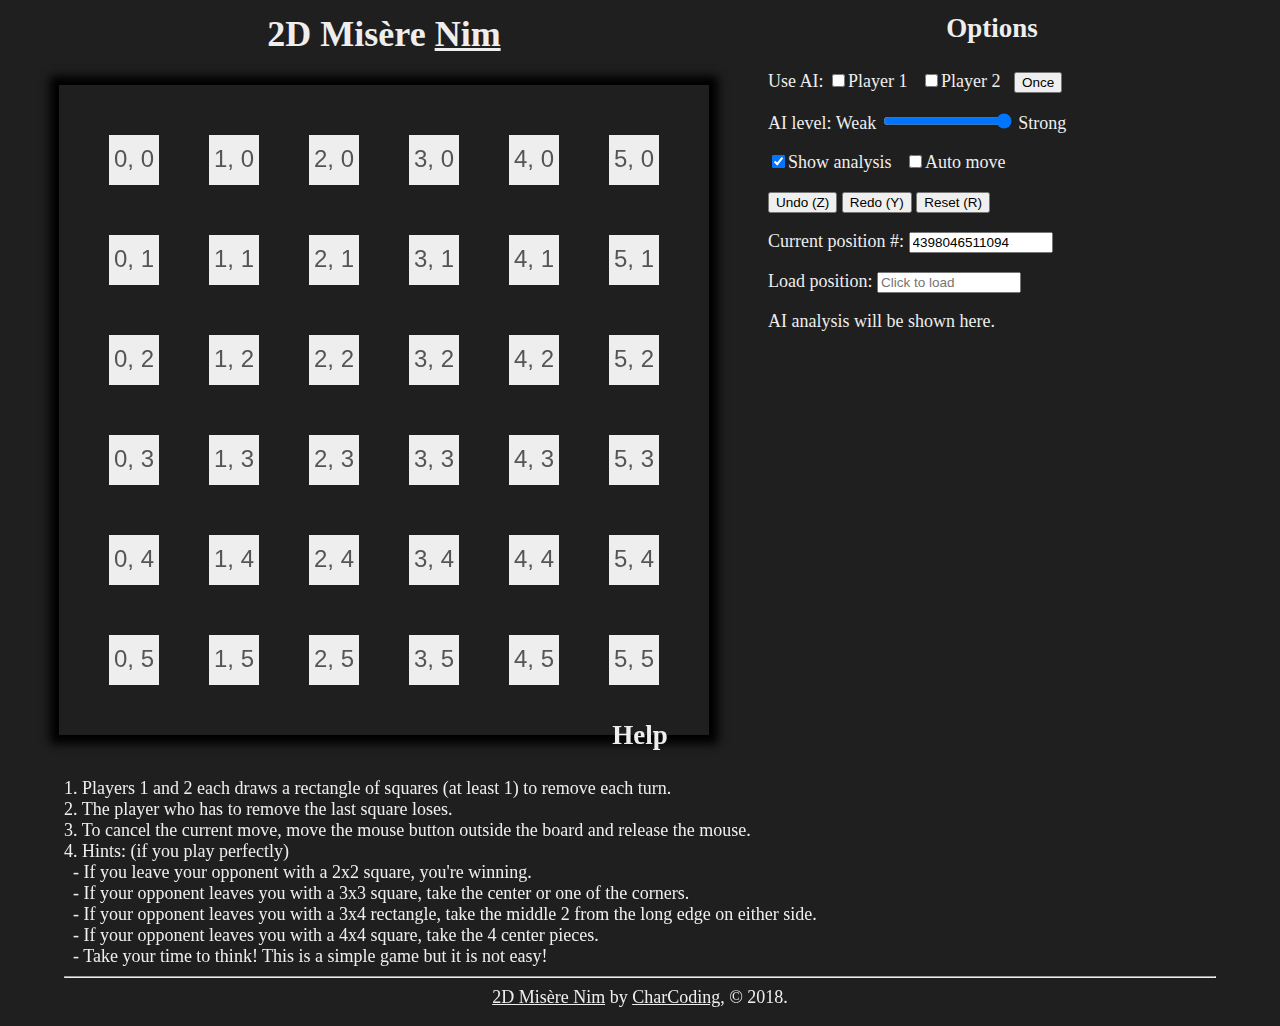
==== commit 8c2d9052: "Improve AI and UI" ====
--- a/nim2d.html
+++ b/nim2d.html
@@ -4,393 +4,591 @@
   <title>2D Misère Nim</title>
   <meta charset="utf-8" />
   <style type="text/css">
-  body, canvas { background-color: #000; color: #fff; position: absolute; left: 0; top: 0; margin: 0; width: 100%; font-size: 18px; }
-  canvas { width: 650px; height: 650px; border: 1px solid #0f0; }
-  div { position: absolute; left: 700px; top: 0; white-space: pre-wrap; }
-  h2, h3 { margin: -8px 1px; }
-  span { position: absolute; left: 0; top: 700px; }
+  @media (max-aspect-ratio: 4/3) { /*Responsive design heck yeah*/
+    div {
+      position: relative;
+      left: 50%;
+      width: 90vw;
+      margin-left: -45vw;
+    }
+    #p { height: 80vh; }
+    #o p { display: inline-block; margin: 1vmin 3vmin; }
+  }
+  @media (min-aspect-ratio: 4/3) and (max-aspect-ratio: 16/9) {
+    div { position: absolute; }
+    #p {
+      top: 1vw;
+      left: 5vw;
+      width: 50vw;
+      height: 80vh;
+    }
+    #o {
+      top: 1vw;
+      right: 5vw;
+      width: 35vw;
+      height: 80vh;
+    }
+    #h {
+      left: 5vw;
+      top: 80vh;
+      width: 90vw;
+    }
+  }
+  @media (min-aspect-ratio: 16/9) {
+    div {
+      position: absolute;
+      top: 1vw;
+      bottom: 5vw;
+      height: 40vw;
+    }
+    #p {
+      left: 50%;
+      margin-left: -20vw;
+      width: 40vw;
+    }
+    #h, #o { width: 27vw; }
+    #h { left: 1vw; }
+    #o { right: 1vw; }
+
+  }
+  body { background-color: #1f1f1f; color: #eee; position: absolute; left: 0; top: 0; margin: 0; width: 100%; font-size: 2vmin; }
+  input { font-size: 1.5vmin; }
+  canvas { position: relative; width: 650px; height: 650px; left: 50%; top: 0; margin-left: -325px; box-shadow: 0 0 1vmin 1vmin #000; }
+  #f, h2, h3 { text-align: center; margin-top: 0; }
+  h2 { font-size: 4vmin; }
+  h3 { font-size: 3vmin; }
+  a:link, a:visited { color: inherit; text-decoration: underline; }
   </style>
 </head>
 <body>
-  <canvas id="c" width="650" height="650"></canvas>
-  <div>
-    <h2>2D Misère <a href="https://en.wikipedia.org/wiki/Nim" alt="Original Nim game">Nim</a> by <a href="https://github.com/CharCoding/2D-Misere-Nim/" alt="Github Repository">CharCoding</a> ©, 2018</h2>
-    <h3>Rules</h3>
-    1. Player 1 and 2 each remove a rectangle of pieces each turn.
-      - Doesn't matter if some pieces within the rectangle are already removed.
-    2. Each player must remove at least 1 piece from the board.
-    3. The person who has to remove the last piece loses.
-    <h3>How to play</h3>
-    - Hold down the mouse on the board and drag it to select pieces you want to remove. (highlighted in yellow)
-      - If you want to cancel it, move the mouse button outside the board and release the mouse.
-    - Release the mouse to remove those pieces and hand the turn to the opponent.
-    - This game is really hard to play perfectly, so take your time and think about your opponent's possible moves.
-    - Press Z to undo, Y to redo, R to reset (please don't cheat though)
-    - If you enable the AI, please remove the squares it tells you on its turns. The AI isn't <i>that</i> smart. <b>Yet.</b>
-    <h3>Hints (if you play perfectly)</h3>
-    a. If you leave your opponent with a 2x2 square, you're winning.
-    b. If your opponent leaves you with a 3x3 square, you're winning.
-      - Take the center or one of the corners.
-    c. If your opponent leaves you with a 3x4 rectangle, you're winning.
-      - Take the middle 2 from the long edge on either side.
-    <h3>Controls</h3>
-    The AI will only give two coordinates as output; you have to make the move for them since there are no automatic animations made for them yet.
-    <input type="checkbox" id="p1ai" /><label for="p1ai">Use AI for player 1</label>
-    <input type="checkbox" id="p2ai" /><label for="p2ai">Use AI for player 2</label>
-    AI random search tries:<input type="number" id="searchBreadth" value="100" min="0" max="441" step="1" />
+  <div id="p"><h2>2D Misère <a href="https://en.wikipedia.org/wiki/Nim">Nim</a></h2><canvas id="c" width="650" height="650"></canvas></div>
+  <div id="o">
+    <h3>Options</h3>
+    <form autocomplete="on">
+      <p>Use AI: <input type="checkbox" id="p1ai" /><label for="p1ai">Player 1</label> &nbsp; <input type="checkbox" id="p2ai" /><label for="p2ai">Player 2</label> &nbsp; <input type="button" value="Once" id="once" /></p>
+      <p>AI level: Weak <input type="range" id="lvl" min="0" max="2" step="1" value="2" /> Strong</p>
+      <p><input type="checkbox" id="analyze" checked="true" /><label for="analyze">Show analysis</label> &nbsp; <input type="checkbox" id="auto" /><label for="auto">Auto move</label></p>
+      <p><input type="button" id="undoBtn" value="Undo (Z)" />
+      <input type="button" id="redoBtn" value="Redo (Y)" />
+      <input type="button" id="resetBtn" value="Reset (R)" /></p>
+      <p>Current position #: <input type="number" min="9" max="4398046511103" step="1" readonly="true" id="current" value="4398046511094" autocomplete="off" /></p>
+      <p>Load position: <input type="number" min="9" max="4398046511103" step="1" id="load" placeholder="Click to load" autocomplete="off" /></p>
+      <p id="info">AI analysis will be shown here.</p>
+    </form>
   </div>
-  <span id="info"></span>
-  <script type="text/javascript">'use strict';// This code won't work for IE 11 due to for...of loops
-  let mousedown = false, move = 2, startX, startY, endX, endY, timer,
-    animation = false, filledX = [], filledY = [];
-  const t = c.getContext('2d'), l = 650, sidelength = 100, half = sidelength / 2,
-    arr = new Array(6), history = [], rollback = [], AABB = (x, y) => // axis-aligned bounding box check
-      x < Math.max(startX, endX) && x + half > Math.min(startX, endX) &&
-      y < Math.max(startY, endY) && y + half > Math.min(startY, endY),
-    equal = (a, b) => a >= b && b >= a, // check if 2 arrays are equal (actually works, magic)
-    sum = arr => arr.reduce((a, b) => a + b, 0),
-    sumAll = arr => arr.reduce((a, b) => a + sum(b), 0), // unused...
-    stats = arr => { // also unused, this might be helpful to further board analysis
-      let temp = 0, totalI = 0, totalJ = 0;
-      for(let i = arr.length; i--;) {
-        for(let j = arr[0].length; j--;)
-          temp += arr[i][j];
-        totalI += temp * (temp - 1) / 2;
-        temp = 0;
+  <div id="h">
+    <h3>Help</h3>
+    1. Players 1 and 2 each draws a rectangle of squares (at least 1) to remove each turn.<br />
+    2. The player who has to remove the last square loses.<br />
+    3. To cancel the current move, move the mouse button outside the board and release the mouse.<br />
+    4. Hints: (if you play perfectly)<br />
+    &nbsp; - If you leave your opponent with a 2x2 square, you're winning.<br />
+    &nbsp; - If your opponent leaves you with a 3x3 square, take the center or one of the corners.<br />
+    &nbsp; - If your opponent leaves you with a 3x4 rectangle, take the middle 2 from the long edge on either side.<br />
+    &nbsp; - If your opponent leaves you with a 4x4 square, take the 4 center pieces.<br />
+    &nbsp; - Take your time to think! This is a simple game but it is not easy!<hr />
+    <p id="f"><a href="https://github.com/CharCoding/2D-Misere-Nim/">2D Misère Nim</a> by <a href="https://github.com/CharCoding/">CharCoding</a>, © 2018.</p>
+  </div>
+  <script type="text/javascript">'use strict';
+/* Move rating:
+-1: The board is empty.
+0: This move leaves the opponent with an 1x1 square.
+1: This move leaves the opponent with a 2x2 square.
+1 to losing.length - 1: This move leaves the opponent with a position in the losing dictionary.
+Lower is better, since it's closer to the 2x2 square.
+losing.length: This is a random 1x1 move.
+losing.length + 1 to losing.length * 2 - 1: This move gives the opponent the opportunity to leave you with a position in the losing dictionary.
+Lower is better, since the index away from 2x2 square is subtracted from the rating.
+losing.length * 2 - 1: This move is one move away from a 2x2 square.
+losing.length * 2: This move is one move away from an 1x1 square.
+losing.length * 2 + 1: This move takes everything. Last, only possible, losing move.
+Any other value: Error
+*/
+let timer, animation = false, turn = 2, then = 0;
+const s = 6, l = 50, board = new Array(s), losing = Int32Array.of(73,978,14683,15259,16347,21403,22491,22747,24027,25435,27355,28635,30555,31707,32091,32475,32667,59164,91804,104867,115619,121315,124764,125411,151388,160476,163804,169443,170467,173404,181219,181731,182108,189276,190364,193116,196579,202979,206044,209891,213731,214748,216668,218083,221916,222684,235427,235875,236451,238435,239324,239971,243683,246627,248547,249059,253916,257507,261084,261724,261987,811812,919332,926052,942500,942948,944036,1335972,1443492,1450212,1467108,1467812,1598052,1599268,1705572,1713380,1722276,1728996,1729892,1730212,1730532,1860452,1861540,1967972,1975140,1975716,1976036,1991268,1991588,1992164,1992484,2384292,2385828,2491812,2500068,2639652,2646372,2753892,2770788,2778532,2901924,2909092,2909988,3016612,3024228,3039716,3041124,3163812,3170532,3278052,3294628,3294948,3302884,3432932,3434148,3540452,3547620,3548388,3557284,3565284,3688164,3695332,3696036,3696484,3802852,3810788,3818980,3819108,3826916,3827620,3957732,4065252,4089252,4089828), // 134 sorted losing positions
+  history = [], rollback = [],
+  clone = board => board.map(x => x.slice()),
+  sum = row => row.reduce((a, b) => a + b),
+  r = x => x & x - 1, // check if x has only 1 bit set (bithack used in sideways addition)
+  //rating = x => Math.round(Math.atan(losing.length - x) * 31.830988618379067 + 50), // "confidence interval" (fake data)
+  /*// Debugging
+  tri = n => n * (n - 1) / 2,
+  equal = (a, b) => a >= b && a <= b,
+  triDiff = (x, y) => (x - y) * (x + y - 1) / 2,
+  fx = () => { board.forEach(x => x.reverse()); update(); }, // flip X
+  fy = () => { board.reverse(); update(); }, // flip Y
+  tb = () => { // transpose board
+    for(let i = s; i--;) // minimum # of swaps
+      for(let j = i; j--;) {
+        const temp = board[i][j];
+        board[i][j] = board[j][i];
+        board[j][i] = temp;
       }
-      for(let i = arr.length; i--;) {
-        for(let j = arr[0].length; j--;)
-          temp += arr[j][i];
-        totalJ += temp * (temp - 1) / 2;
-        temp = 0;
-      } // lol didn't even finish; no return statement.
-    },
-    shrink = arr => {
-      filledX.length = filledY.length = 0;
-      // filter empty rows and copy each row that is not empty (works, don't touch)
-      const narr = arr.filter((x, i) => sum(x) && filledX.push(i)).map(x => x.slice());
-      if(!narr.length) return narr;
-      for(let j = narr[0].length; j--;) {
-        let filled = false;
-        for(const row of narr) {
-          if(row[j]) {
-            filled = true;
-            filledY.unshift(j);
-            break;
-          }
-        }
-        if(!filled)
-          for(const row of narr) // where are the brackets, you ask?
-            row.splice(j, 1); // I ate them for breakfast.
+    update();
+  },
+  gen = () => {
+    let str = boardToInt(shrink(board));
+    fx();
+    str += ',' + boardToInt(shrink(board));
+    fy();
+    str += ',' + boardToInt(shrink(board));
+    fx();
+    str += ',' + boardToInt(shrink(board));
+    tb();
+    str += ',' + boardToInt(shrink(board));
+    fx();
+    str += ',' + boardToInt(shrink(board));
+    fy();
+    str += ',' + boardToInt(shrink(board));
+    fx();
+    console.log(str + ',' + boardToInt(shrink(board)));
+  },
+  transpose = board => {
+    const w = board.length, h = board[0].length, tboard = new Array(h);
+    for (let i = h; i--;) {
+      tboard[i] = new Uint8Array(w);
+      for (let j = w; j--;)
+        tboard[i][j] = board[j][i];
+    }
+    return tboard;
+  },
+  //*/
+  strToBoard = s => s.split('/').map(x => Uint8Array.from(x)),
+  binSearch = x => { // Searches if x exists in losing[] in O(log n)
+    let min = 0, max = losing.length - 1, index, current;
+    while(min <= max) {
+      index = min + max >>> 1;
+      current = losing[index];
+      if(current < x)
+        min = index + 1;
+      else if(current > x)
+        max = index - 1;
+      else
+        return index;
+    }
+    return -min - 1; // returns -insertion point - 1 if not found
+  },
+  mouse = { sx: 0, sy: 0, ex: 0, ey: 0, down: false },
+  t = c.getContext('2d');
+for (let i = s; i--;) board[i] = new Uint8Array(s).fill(1);
+t.strokeStyle = '#ccc';
+t.font = '24px Arial';
+t.textAlign = 'center';
+t.textBaseline = 'middle';
+t.lineWidth = 2;
+function boardToInt(board) {
+  if(!board.length) return 0;
+  if(typeof board == 'string') board = strToBoard(board);
+  let sum = 0;
+  for (const row of board)
+    for (const cell of row)
+      sum = sum * 2 + cell;
+  return sum * 64 + board.length * 8 + board[0].length; // potentially optimizeable?
+}
+function intToBoard(int) {
+  const w = int >>> 3 & 7, h = int & 7, board = new Array(w);
+  int = Math.floor(int / 64);
+  for(let i = board.length; i--;) {
+    board[i] = new Uint8Array(h);
+    for(let j = board[i].length; j--;) {
+      board[i][j] = int & 1;
+      int = Math.floor(int / 2);
+    }
+  }
+  return board;
+}
+/*// Unused
+function binaryTranspose(int) {
+  const w = int >>> 3 & 7, h = int & 7;
+}
+class Move {
+  constructor(board, x0, y0, x1 = x0, y1 = y0) {
+    this.old = board;
+    this.new = clone(board);
+    this.x0 = x0;
+    this.y0 = y0;
+    this.x1 = x1;
+    this.y1 = y1;
+    take(this.new, x0, y0, x1, y1);
+    const oldHVPairs = analyze(board), newHVPairs = analyze(this.new);
+    this.dXPairs = newHVPairs[0] - oldHVPairs[0];
+    this.dYPairs = newHVPairs[1] - oldHVPairs[1];
+    if(losing.includes(boardToInt(this.new))) this.rating = 9;
+    else this.rating = 4;
+  }
+  make() {
+    return take(board, this.x0, this.y0, this.x1, this.y1);
+  }
+}
+class State {
+  constructor(board) {
+    this.board = board;
+    this.shrunk = shrink(board);
+    [this.XPairs, this.YPairs] = analyze(board);
+  }
+  get moves() {
+    const possibleMoves = [], filledX = [], filledY = [], shrunk = shrink(board, filledX, filledY);
+    for (const rx1 of filledX)
+      for (const ry1 of filledY)
+        for (const rx0 of filledX)
+          for (const ry0 of filledY)
+            if (rx1 >= rx0 && ry1 >= ry0 && isPrimitive(board, rx0, ry0, rx1, ry1))
+              possibleMoves.push([rx0, ry0, rx1, ry1]);
+    return possibleMoves;
+  }
+}
+function analyze(board, l, index) {
+  const tboard = transpose(board);
+  let hPairs = 0, vPairs = 0, radicals = 0;
+  for (let i = s; i--;) {
+    const s = sum(board[i]);
+    if(s == 1) radicals++;
+    hPairs += tri(s);
+  }
+  for (let j = s; j--;) {
+    const s = sum(tboard[j]);
+    if(s == 1) radicals++;
+    vPairs += tri(s);
+  }
+  info.textContent = `Position ${index}: ${l} moves, ${hPairs} Hpairs, ${vPairs} Vpairs, ${radicals} radicals.`
+}
+//*/
+function log(board) {
+  let str = '';
+  for (let i = 0; i < board[0].length; i++) {
+    for (let j = 0; j < board.length; j++)
+      str += board[j][i] + ' '; // swap i and j so that x is horizontal and y is vertical
+    str += '\n';
+  }
+  console.log(str);
+}
+function shrink(board, filledX = [], filledY = []) { // gets rid of empty rows and columns
+  if(board[0].length == 0) return 0;
+  filledX.length = filledY.length = 0;
+  const narr = board.filter((x, i) => sum(x) && filledX.push(i)).map(x => Array.from(x));
+  if (!narr.length) return narr;
+  for (let j = narr[0].length; j--;) {
+    let filled = false;
+    for (const row of narr)
+      if (row[j]) {
+        filled = true;
+        filledY.unshift(j);
+        break;
       }
-      return narr;
-    },
-    time = (fn, arg1, arg2) => { // To time how long the AI takes, run: time(AI, arr, 441)
-      const now = performance.now();
-      fn(arg1, arg2);
-      console.log(performance.now() - now);
-    },
-    posToInt = arr => { // converts board position to integer for dictionary lookup
-      let k = 0;
-      for(const row of arr)
-        for(const cell of row)
-          k = k * 2 + cell;
-      return k;
-    },
-    positions = [], // entries point to coordinates of next move
-    losingPositions = [], // values indicate losing position
-    evaluation = {
-      'Empty': 7, // empty = already won = best
-      '1x1': 6, // can leave opponent with 1x1
-      '2x2': 5, // can leave opponent with 2x2
-      'Dictionary': 4, // dictionary needs to identify winning vs losing move...
-      'Search': 3, // Unused, maybe use this for deeper search?
-      'Random': 3, // Most AI moves actually return this
-      'Dictionary, losing': 2, // AI needs to know if a position is bad for opponent
-      '2x2, losing': 1, // is left with 2x2
-      '1x1, losing': 0, // is left with 1x1
-    },
-    randomXY = () => {
-      const pos = [];
-      for(let i = 6; i--;)
-        for(let j = 6; j--;)
-          if(arr[i][j]) pos.push([i, j]);
-      return pos[Math.random() * pos.length | 0];
-    }, // BEGIN AI CODE, good luck.
-    AIoutput = (x0, y0, x1, y1, int = 0, method = 'Unknown', display = 0) => {
-      if(x0 === undefined || y0 === undefined || x1 === undefined || y1 === undefined) {
-        [x0, y0] = [x1, y1] = randomXY();
-        method += ', losing';
-      } else if(method == '1x1' || method == '2x2') {
-        let count = 0;
-        for(let x = x0; x <= x1; x++) {
-          for(let y = y0; y <= y1; y++) {
-            if(arr[x][y]) {
-              count++;
-              break;
+    if (!filled)
+      for (const row of narr) // where are the brackets, you ask?
+        row.splice(j, 1); // I ate them for breakfast.
+  }
+  return narr;
+}
+function take(board, x0, y0, x1, y1) {
+  const removed = [];
+  for (let i = x0; i <= x1; i++)
+    for (let j = y0; j <= y1; j++)
+      if (board[i][j]) {
+        board[i][j] = 0;
+        removed.push(i, j);
+      }
+  if(removed.length) { // save to history and reset rollback
+    history.push(removed);
+    rollback.length = 0;
+  }
+  return removed.length; // == 0 is an invalid move
+}
+function takeFast(board, x0, y0, x1, y1) { // use this for AI's virtual take()
+  for(let i = x0; i <= x1; i++)
+    for(let j = y0; j <= y1; j++)
+      board[i][j] = 0;
+}
+function loadPosition(x = +load.value) {
+  if(typeof x == 'object') x = +load.value; // case when called from event listener
+  if(x < 9) return;
+  reset();
+  const newBoard = intToBoard(x);
+  for(let i = s; i--;)
+    if(newBoard[i])
+      for(let j = s; j--;)
+        board[i][j] = newBoard[i][j] || 0;
+    else
+      board[i].fill(0);
+  load.value = '';
+  update();
+}
+function undo() {
+  if(!history.length) return;
+  turn--;
+  const removed = history.pop();
+  for(let i = 0; i < removed.length; i += 2)
+    board[removed[i]][removed[i + 1]] = 1;
+  rollback.push(removed);
+  update();
+}
+function redo() {
+  if(!rollback.length) return;
+  turn++;
+  const previous = rollback.pop();
+  for(let i = 0; i < previous.length; i += 2)
+    board[previous[i]][previous[i + 1]] = 0;
+  history.push(previous);
+  update();
+}
+function reset() {
+  board.forEach(e => e.fill(1));
+  history.length = rollback.length = 0;
+  turn = 2;
+  current.value = 4398046511094;
+  info.textContent = '(?, ?), (?, ?), %50'
+  draw();
+}
+function update() {
+  current.value = boardToInt(shrink(board));
+  draw();
+}
+function isPrimitive(board, x0, y0, x1, y1) { // finds if a move on board has no equivalent move
+  if (x0 == x1 && y0 == y1) return !!board[x0][y0]; // with smaller area
+  let x0Empty = true, x1Empty = true, y0Empty = true, y1Empty = true;
+  for (let j = y1; j >= y0; j--) {
+    if (board[x0][j]) x0Empty = false;
+    if (board[x1][j]) x1Empty = false;
+  }
+  for (let i = x1; i >= x0; i--) {
+    if (board[i][y0]) y0Empty = false;
+    if (board[i][y1]) y1Empty = false;
+  }
+  return !(x0Empty || x1Empty || y0Empty || y1Empty); // basically gets rid of duplicate moves
+}
+function time(board, depth = +lvl.value) { // testing how long the AI takes
+  console.time('AI' + depth);
+  AI(board, depth);
+  console.timeEnd('AI' + depth);
+}
+function randomMove() {
+  const moves = [];
+  for(let i = s; i--;)
+    for(let j = s; j--;)
+      if(board[i][j]) moves.push([i, j]);
+  return moves[Math.random() * moves.length | 0];
+}
+// Warning: The following huge, recursive, spaghetti AI code is still a work in progress.
+// Only keep reading if you are or are accompanied by a senior JavaScript developer.
+function AI(board, depth) { // literally a bunch of if statements
+  const filledX = [], filledY = [];
+  if(depth < +lvl.value) { // only the first run needs the full board
+    var shrunk = board; // otherwise just assume board is already shrunk by last AI() call
+    filledX.push(...board.keys());
+    filledY.push(...board[0].keys());
+  } else
+    var shrunk = shrink(board, filledX, filledY);
+  if(!filledX.length)
+    return ['?','?','?','?',-1,'EmptyW']; // no pieces on the board, did we already win?
+  const losingIndex = binSearch(boardToInt(shrunk)), sums = new Uint8Array(8),
+    maxX = shrunk.length - 1, maxY = shrunk[0].length - 1;
+  // sums[] will hold the bit representations of the 4 sides and then 1 layer underneath each of the 4 sides
+  let x0 = filledX[0], y0 = filledY[0], x1 = filledX[maxX], y1 = filledY[maxY];
+  if(maxX == 0) {
+    if(maxY == 0)
+      return [x0, y0, x0, y0, losing.length * 2 + 1, '1x1L']; // one piece on the board
+    return [x0, filledY[1], x1, y1, 0, 'nx1W']; // one vertical row on the board
+  }
+  if(maxY == 0)
+    return [filledX[1], y0, x1, y1, 0, '1xnW']; // one horizontal row on the board
+  if(losingIndex >= 0) { // at this point there must be at least 2x2=4 squares left
+    for(let i = maxX; --i;)   // This will try to return a square not on the border
+      for(let j = maxY; --j;) // This is also suboptimal, doesn't check for outer border count
+        if(shrunk[i][j])      // No good either, will still not find better response
+          return [filledX[i], filledY[j], filledX[i], filledY[j], losing.length * 2 - losingIndex, `Dict${losingIndex}CL`];
+    [x0, y0] = randomMove(); // This might give suboptimal replies
+    return [x0, y0, x0, y0, losing.length * 2 - losingIndex, `Dict${losingIndex}RL`];
+  }
+  // without the following checks, AI() takes even longer...
+  for(let i = maxX + 1; i--;) { // filling sums[]
+    sums[0] = (sums[0] << 1) | shrunk[i][0]; // top row
+    sums[4] = (sums[4] << 1) | shrunk[i][1]; // 2nd top row
+    sums[5] = (sums[5] << 1) | shrunk[i][maxY - 1]; // 2nd bottom row
+    sums[1] = (sums[1] << 1) | shrunk[i][maxY]; // bottom row
+  }
+  for(let j = maxY + 1; j--;) {
+    sums[2] = (sums[2] << 1) | shrunk[0][j]; // left column
+    sums[6] = (sums[6] << 1) | shrunk[1][j]; // 2nd left column
+    sums[7] = (sums[7] << 1) | shrunk[maxX - 1][j]; // 2nd right column
+    sums[3] = (sums[3] << 1) | shrunk[maxX][j]; // right column
+  }
+  for(let i = 8; i--;) { // add extra bits of information about # of pieces left on each row
+    const rx = r(sums[i]); // highest bit set: 1 piece left. second highest: 2 pieces left.
+    sums[i] |= ((rx == 0) + (r(rx) == 0)) << s; // this breaks for s > 6
+  }
+  for(let i = 4; i--;) { // Crazy optimizations going on here
+    if(sums[i] & 128 || sums[i] & 64 && sums[i] == sums[i | 4]) { // check if a side is
+      const shift = 2 - (sums[i] >>> 7); // reducible to 2x2 or 1x1
+      switch(i) { // move the corresponding side inward depending on # of bits left
+        case 0:
+          y0 = filledY[shift];
+          break;
+        case 1:
+          y1 = filledY[maxY - shift];
+          break;
+        case 2:
+          x0 = filledX[shift];
+          break;
+        default: // case 3:
+          x1 = filledX[maxX - shift];
+      }                                    // 0: 1x1 (winning), 1: 2x2 (winning)
+      return [x0, y0, x1, y1, shift - 1, `${shift}x${shift}:${shift - 1 << 2 | i}W`];
+    }
+  }
+  if(sums[0] & 64 && sums[0] == sums[1]) // check if top row == bottom row
+    return [x0, filledY[1], x1, filledY[maxY - 1], 1, '2x2TBW'];
+  if(sums[2] & 64 && sums[2] == sums[3]) // check if left column == right column
+    return [filledX[1], y0, filledX[maxX - 1], y1, 1, '2x2LRW'];
+  if(depth < 1) { // base case for recursion ends here: random move
+    [x0, y0] = randomMove();
+    return [x0, y0, x0, y0, losing.length, 'FastR'];
+  }
+  let bestRating = losing.length << 1, moves = []; // Now we go through every possible move
+  for (const rx1 of filledX) // Not sure how to optimize skipping moves that are already checked
+    for (const ry1 of filledY) // also, quadruple nested for loops :D
+      for (const rx0 of filledX) // Sorry
+        for (const ry0 of filledY)
+          if (rx1 >= rx0 && ry1 >= ry0 && isPrimitive(board, rx0, ry0, rx1, ry1)) { // remove duplicates
+            const newBoard = clone(board);
+            takeFast(newBoard, rx0, ry0, rx1, ry1); // simulate making the move
+            const s = shrink(newBoard), i = boardToInt(s), b = binSearch(i); // check if new position is losing
+            if(b >= 0) // since losing moves are relatively rare, return when encountering any
+              return [rx0, ry0, rx1, ry1, b, 'DictW']; // although there *may* be an even better move.
+            if((i & 56) > 16 && (i & 7) > 2) { // basic restrictions on a move: can't leave only 2 rows
+              const rating = losing.length * 2 - AI(s, depth - 1)[4]; // recursive evaluation
+              if(rating < bestRating) { // if the new rating is better, remove all previous ones
+                bestRating = rating;
+                moves = [[rx0, ry0, rx1, ry1]];
+              } else if(rating == bestRating) // otherwise add this move
+                moves.push([rx0, ry0, rx1, ry1]);
             }
           }
-        }
-        if(!count) {
-          [x0, y0] = [x1, y1] = randomXY();
-          method += ', losing';
-        }
-      } else if(losingPositions.includes(int)) method = 'Dictionary, losing';
-      if(display)
-        info.innerText = `AI${1 + (move & 1)}: (${x0}, ${y0}), (${x1}, ${y1})\nposToInt: ${int}\
-      \nfilledX: ${filledX}\nfilledY: ${filledY}\nmethod: ${method}`;
-      if(method[0] == 'S') return method.slice(0, 6); // 'Search'
-      return method;
-    },
-    AI = (arr, breadth = 0) => { // literally a bunch of if statements...
-      // BEGIN STRUCTURAL ANALYSIS
-      const shrunk = shrink(arr);
-      if(!shrunk.length) return 'Empty';
-      const maxX = shrunk.length - 1, left = shrunk[0], right = shrunk[maxX],
-        top = [], bottom = [], maxY = left.length - 1, top2 = [], bottom2 = [],
-        posIndex = posToInt(shrunk);
-      let x0 = 0, y0 = 0, x1 = 5, y1 = 5;
-      for(const row of shrunk) { // save horizontal rows for later calculations
-        top.push(row[0]);
-        if(maxY) { // necessary check because row might have only 1 cell, maxY = 0
-          top2.push(row[1]); // but doesn't matter if top2 == bottom2
-          bottom2.push(row[maxY - 1]);
-        }
-        bottom.push(row[maxY]);
-      }
-      const sums = [sum(left), sum(right), sum(top), sum(bottom)]; // get sum of border rows
-      if(sums.includes(1)) { // Winning position! Unless this is the only piece left...
-        if(sums[0] == 1) // In that case, AIoutput() will fix this mistake. (e.g. x0 = undefined)
-          x0 = filledX[1];
-        else if(sums[1] == 1)
-          x1 = filledX[maxX - 1];
-        else if(sums[2] == 1)
-          y0 = filledY[1];
-        else// if(sums[3] == 1) // implied
-          y1 = filledY[maxY - 1];
-        return AIoutput(x0, y0, x1, y1, posIndex, '1x1', breadth);
-      }
-      if(sums[0] == 2) {
-        if(equal(left, right)) { // Are the leftmost and rightmost columns exactly the same with 2 pieces?
-          x0 = filledX[1];
-          x1 = filledX[maxX - 1];
-          return AIoutput(x0, y0, x1, y1, posIndex, '2x2', breadth);
-        }
-        if(equal(left, shrunk[1])) { // Are the 2 leftmost columns exactly the same with 2 pieces?
-          x0 = filledX[2];
-          return AIoutput(x0, y0, x1, y1, posIndex, '2x2', breadth);
+  [x0, y0, x1, y1] = moves[Math.random() * moves.length | 0]; // random best move
+  //if(depth == 2 && learning.checked && bestRating > losing.length)
+  return [x0, y0, x1, y1, bestRating, 'BestR']; // coordinates, rating, and how the move was found
+}
+// Event listeners, they kind of work most of the time.
+c.addEventListener('mousedown', e => {
+  if(!animation) {
+    mouse.sx = mouse.ex = e.offsetX;
+    mouse.sy = mouse.ey = e.offsetY;
+    mouse.down = true;
+  }
+});
+c.addEventListener('mousemove', e => {
+  if(mouse.down && !animation) {
+    mouse.ex = e.offsetX; mouse.ey = e.offsetY;
+  }
+});
+function mouseUp() { // Detects if a move has been made
+  mouse.down = false;
+  const x0 = Math.min(mouse.sx, mouse.ex) / l >>> 1, // pixel to coords
+        y0 = Math.min(mouse.sy, mouse.ey) / l >>> 1,
+    x1 = Math.max(mouse.sx, mouse.ex) / l - 1 >>> 1,
+    y1 = Math.max(mouse.sy, mouse.ey) / l - 1 >>> 1;
+  if(take(board, x0, y0, x1, y1)) { // if valid move
+    turn++;
+    if(board.every(e => e.every(f => !f))) {
+      if(confirm(`Player ${1 + (turn & 1)} won in ${turn >>> 1} moves!\nStart a new game?`)) {
+        reset();
+        if(auto.checked && p1ai.checked) {
+          const rand = randomMove();
+          animate(rand.concat(rand)); // No reason to attempt calculating the first move
         }
       }
-      if(sums[2] == 2) {
-        if(equal(top, bottom)) { // Are the top and bottom rows exactly the same with 2 pieces?
-          y0 = filledY[1];
-          y1 = filledY[maxY - 1];
-          return AIoutput(x0, y0, x1, y1, posIndex, '2x2', breadth);
-        }
-        if(equal(top, top2)) { // Are the 2 highest rows exactly the same with 2 pieces?
-          y0 = filledY[2];
-          return AIoutput(x0, y0, x1, y1, posIndex, '2x2', breadth);
-        }
+    } else if(turn & p2ai.checked || ~turn & p1ai.checked) {
+      const move = AI(board, +lvl.value);
+      if(analyze.checked)
+        info.textContent = `(${move[0]}, ${move[1]}), (${move[2]}, ${move[3]}), ${losing.length - move[4]} (${move[5]})`;
+      else
+        info.textContent = '';
+      if(auto.checked)
+        animate(move);
+    }
+    current.value = boardToInt(shrink(board));
+  }
+  draw();
+};
+c.addEventListener('mouseup', e => {
+  if(!animation) mouseUp();
+});
+c.addEventListener('mouseout', e => {
+  if(!animation) {
+    mouse.down = false;
+    draw();
+  }
+});
+once.addEventListener('click', e => { // generate a single AI move
+  const move = AI(board, +lvl.value);
+  info.textContent = `(${move[0]}, ${move[1]}), (${move[2]}, ${move[3]}), ${losing.length - move[4]} (${move[5]})`;
+});
+undoBtn.addEventListener('click', undo);
+redoBtn.addEventListener('click', redo);
+resetBtn.addEventListener('click', e => {
+  const x = +current.value;
+  if(x == 0 || x != 4398046511094 && confirm('Are you sure to restart the game?'))
+    reset();
+});
+load.addEventListener('click', loadPosition);
+load.addEventListener('blur', loadPosition); // these two usually covers it
+document.addEventListener('keydown', e => { // key listener
+  if(e.ctrlKey) return;
+  switch(e.keyCode) {
+    case 82: // 'R'
+      if(confirm('Are you sure to restart the game?'))
+        reset();
+      break;
+    case 90: // 'Z'
+      undo();
+      break;
+    case 89: // 'Y'
+      redo();
+      break;
+  }
+});
+function draw() { // paint cycle
+  t.clearRect(0, 0, 650, 650);
+  const x0 = Math.min(mouse.sx, mouse.ex),
+        y0 = Math.min(mouse.sy, mouse.ey),
+    x1 = Math.max(mouse.sx, mouse.ex),
+    y1 = Math.max(mouse.sy, mouse.ey);
+  for(let i = s; i--;) {
+    for(let j = s; j--;) {
+      const x = (i << 1 | 1) * l, y = (j << 1 | 1) * l;
+      if(board[i][j]) { // AABB collision check
+        if(mouse.down && x0 < x + l && x < x1 && y0 < y + l && y < y1) t.fillStyle = '#999';
+        else t.fillStyle = '#eee';
+        t.fillRect(x, y, l, l);
       }
-      if(sums[1] == 2 && equal(right, shrunk[maxX - 1])) { // Are the 2 rightmost columns exactly the same with 2 pieces?
-        x1 = filledX[maxX - 2];
-        return AIoutput(x0, y0, x1, y1, posIndex, '2x2', breadth);
-      }
-      if(sums[3] == 2 && equal(bottom, bottom2)) { // Are the 2 lowest rows exactly the same with 2 pieces?
-        y1 = filledY[maxY - 2];
-        return AIoutput(x0, y0, x1, y1, posIndex, '2x2', breadth);
-      } // END STRUCTURAL ANALYSIS
-      const AImove = positions[posIndex];
-      if(!AImove) { // Unknown position? Make random move.
-        if(!breadth) { // If not searching recursively, just return random.
-          [x0, y0] = randomXY();
-          return AIoutput(x0, y0, x0, y0, posIndex, 'Random', breadth);
-        } // BEGIN RANDOM SEARCH
-        // # of moves = maxX(maxX + 1) * maxY(maxY + 1) / 4. For 6x6 this is maximum 441 options.
-        const possibleMoves = []; // @ x = 4, y = 4, l = 100
-        let bestMove = [0, 0, 5, 5, 'Empty'];
-        for(const rx1 of filledX)
-          for(const ry1 of filledY)
-            for(const rx0 of filledX)
-              for(const ry0 of filledY)
-                // if(rx1 >= rx0 && ry1 >= ry0) // Note: some empty squares are included.
-                // if(arr[rx1][ry1] && arr[rx0][ry0] && rx1 >= rx0 && ry1 >= ry0)
-                // however, some moves will require a coordinate to be on an empty square
-                // It may even be the winning move, although this happens rarely.
-                // the following criteria is a compromise between check speed and validity
-                // it checks for 1x1 squares that are empty and excludes them.
-                if(rx1 >= rx0 && ry1 >= ry0 && (rx1 != rx0 || ry1 != ry0 || arr[rx0][ry0]))
-                  possibleMoves.push([rx0, ry0, rx1, ry1]); // Rip
-        for(let i = Math.min(breadth, possibleMoves.length); i--;) {
-          const narr = arr.map(x => x.slice()), // clones arr
-            [rx0, ry0, rx1, ry1] = possibleMoves.splice(Math.random() * possibleMoves.length | 0, 1)[0];
-          let count = 0;
-          for(let x = rx0; x <= rx1; x++)
-            for(let y = ry0; y <= ry1; y++) {
-              if(narr[x][y]) count++;
-              narr[x][y] = false;
-            }
-          if(!count) continue; // this is still necessary because sometimes r1 != r0 and the region is still empty
-          const thisEvaluation = AI(narr);
-          if(evaluation[thisEvaluation] < evaluation[bestMove[4]])
-            bestMove = [rx0, ry0, rx1, ry1, thisEvaluation];
-        }
-        [x0, y0, x1, y1] = bestMove;
-        return AIoutput(x0, y0, x1, y1, posIndex, `Search${breadth}:${bestMove[4]}`, breadth); // END RANDOM SEARCH
-      }// BEGIN DICTIONARY SEARCH
-      if(AImove.length == 4) // normalize data structure
-        [x0, y0, x1, y1] = AImove;
-      else [x0, y0] = [x1, y1] = AImove; // Assumption: x1 >= x0, y1 >= y0
-      if(filledY.length > filledX.length) [x0, y0, x1, y1] = [y0, x0, y1, x1];
-      return AIoutput(filledX[x0], filledY[y0], filledX[x1], filledY[y1], posIndex, 'Dictonary', breadth); // END DICTIONARY SEARCH
-    },
-    turn = () => {
-      //setTimeout(cancelAnimationFrame, 16, timer);
-      mousedown = false;
-      const removed = [];
-      for(let i = 6; i--;) {
-        for(let j = 6; j--;) {
-          if(!arr[i][j]) continue;
-          const x = i * sidelength + half, y = j * sidelength + half;
-          if(AABB(x, y)) {
-            arr[i][j] = false;
-            removed.push(i, j);
-          }
-        }
-      }
-      if(removed.length) {
-        move++;
-        history.push(removed);
-        rollback.length = 0;
-      }
-      if(arr.every(e => e.every(f => !f))) {
-        //cancelAnimationFrame(timer);
-        arr.forEach(e => e.fill(true));
-        history.length = rollback.length = 0;
-        alert(`Player ${1 + (move & 1)} won in ${move >>> 1} moves!`);
-        move = 2;
-      }
-      if((!(move & 1) && p1ai.checked) || ((move & 1) && p2ai.checked))
-        AI(arr, +searchBreadth.value);
-      else info.innerText = '';
-      //setTimeout(cancelAnimationFrame, 16, timer);
-    };
-  // Note: some winning position indices are the same if you rotate it 90 degrees...
-  // This is fixed by swapping x and y if there are more empty X columns than empty Y rows.
-  // Winning:
-    // 3x3 is all covered by using losingPositions[].
-    // It's better to use losingPositions because it takes less space.
-    // 3x4
-  //positions[4095] = [1, 0, 2, 0];
-  positions[4007] = [4, 3];
-  positions[3895] = [0, 3];
-  positions[4021] = [1, 1, 1, 2];
-  positions[2495] = [3, 2]; // <-- could be problematic; need checks
-  positions[2366] = [2, 1, 2, 2]; // same here
-  positions[3807] = [1, 1];
-  positions[2654] = [2, 1, 2, 2];
-  positions[3791] = [0, 2];
-  positions[3277] = [1, 1, 1, 2];
-  positions[3743] = [0, 1, 1, 1];
-  positions[3295] = [2, 1];
-  positions[3806] = [1, 1];
-  /*//losing
-  positions[2559] = [1, 1];
-  positions[2494] = [0, 1]; // same here
-  positions[3679] = [3, 2];
-  positions[3279] = [3, 1];*/
-
-  losingPositions.push(355, 334, 397, 229); // 3x3 5 pieces
-  losingPositions.push(238, 427); // 3x3 6 pieces
-  losingPositions.push(375, 351, 477, 501);
-  losingPositions.push(495, 255, 447, 507, 510); // 3x3 8 pieces
-  losingPositions.push(1806); // 3x4 6 pieces
-  losingPositions.push(1949, 1638, 3339, 3687, 1806); // 3x4 8 pieces
-  losingPositions.push(4023, 3807, 2559, 4089); // 3x4 10 pieces
-  losingPositions.push(12684, 51219, 41349, 22554); // 4x4 6 pieces
-  losingPositions.push(47133); // 4x4 8 pieces
-  // TODO: add ALL losing positions (there are at least 2**35 of them on a 6x6 board...)
-  for(let i = 6; i--;)
-    arr[i] = new Array(6).fill(true);
-  t.strokeStyle = '#f00';
-  t.font = '24px Arial';
-  t.lineWidth = 2;
-  // GUI events
-  c.addEventListener('mousedown', e => {
-    if(!animation) {
-      startX = endX = e.clientX;
-      startY = endY = e.clientY;
-      mousedown = true;
-    }
-    //draw();
-  });
-  c.addEventListener('mousemove', e => {
-    if(mousedown && !animation) {
-      endX = e.clientX;
-      endY = e.clientY;
-    }
-  });
-  c.addEventListener('mouseup', e => { if(mousedown) turn(); });
-  c.addEventListener('mouseout', e => mousedown = false);
-  // not working:
-  //p1ai.addEventListener('change', e => { if(p1ai.checked && !(move & 1)) AI(arr, +searchBreadth); });
-  //p2ai.addEventListener('change', e => { if(p2ai.checked && move & 1) AI(arr, +searchBreadth); });
-  function draw() {
-    t.clearRect(0, 0, l, l);
-    t.fillStyle = '#fff';
-    t.fillText(`Player ${1 + (move & 1)}, move ${move >>> 1}`, 4, 20);
-    for(let i = 6; i--;) {
-      for(let j = 6; j--;) {
-        const x = i * sidelength + half,
-          y = j * sidelength + half;
-        if(arr[i][j]) {
-          if(mousedown && AABB(x, y)) t.fillStyle = '#ff0';
-          else t.fillStyle = '#0ff';
-          t.fillRect(x, y, half, half);
-        }
-        t.fillStyle = '#00f';
-        t.fillText(i + ', ' + j, x + 5, y + 32);
-      }
-    }
-    if(mousedown) {
-      t.strokeRect(Math.min(startX, endX), Math.min(startY, endY),
-      Math.abs(startX - endX), Math.abs(startY - endY));
-    }
-    timer = requestAnimationFrame(draw);
-  }
-  document.addEventListener('keydown', e => {
-    switch(e.keyCode) {
-      case 82: // 'R' resets the game upon confirming
-        if(e.ctrlKey) return;
-        if(move && confirm('Are you sure to restart the game?')) {
-          arr.forEach(e => e.fill(true));
-          history.length = rollback.length = 0;
-          move = 2;
-        }
-        break;
-      case 90: // 'Z' undoes last moves
-        if(!history.length) return;
-        move--;
-        var h = history.pop();
-        for(let i = 0; i < h.length; i += 2)
-          arr[h[i]][h[i + 1]] = true;
-        rollback.push(h);
-        break;
-      case 89: // 'Y' redoes last moves
-        if(!rollback.length) return;
-        move++;
-        h = rollback.pop();
-        for(let i = 0; i < h.length; i += 2)
-          arr[h[i]][h[i + 1]] = false;
-        history.push(h);
-        break;
-    }
-    if(!(move & 1) && p1ai.checked) AI(arr, +searchBreadth); // are these just not working
-    else if((move & 1) && p2ai.checked) AI(arr, +searchBreadth); // FIXME: AI doesn't update automatically
-    else info.innerText = '';
-  });
-  timer = requestAnimationFrame(draw);
-  //cancelAnimationFrame(timer);
+      t.fillStyle = '#555';
+      t.fillText(i + ', ' + j, x + 25, y + 25);
+    }
+  }
+  if(mouse.down)
+    t.strokeRect(mouse.sx, mouse.sy, mouse.ex - mouse.sx, mouse.ey - mouse.sy);
+}
+draw();
+function frame() { // to improve performance, don't draw when nothing is happening
+  if(mouse.down || animation) draw();
+  timer = requestAnimationFrame(frame);
+}
+function animate(move) { // AI animation
+  mouse.down = true; // simulates user input and blocks actual user input by setting animation
+  mouse.sx = mouse.ex = move[0] * 100 + 20; // to a truthy value
+  mouse.sy = mouse.ey = move[1] * 100 + 20;
+  const x = move[2] * 100 + 130, y = move[3] * 100 + 130;
+  animation = setInterval(() => {
+    if(mouse.ex < x) mouse.ex++;
+    if(mouse.ey < y) mouse.ey++;
+    if(mouse.ex == x && mouse.ey == y) {
+      clearInterval(animation);
+      animation = false;
+      mouseUp();
+    }
+  }, 4)
+}
+timer = requestAnimationFrame(frame);
   </script>
 </body>
 </html>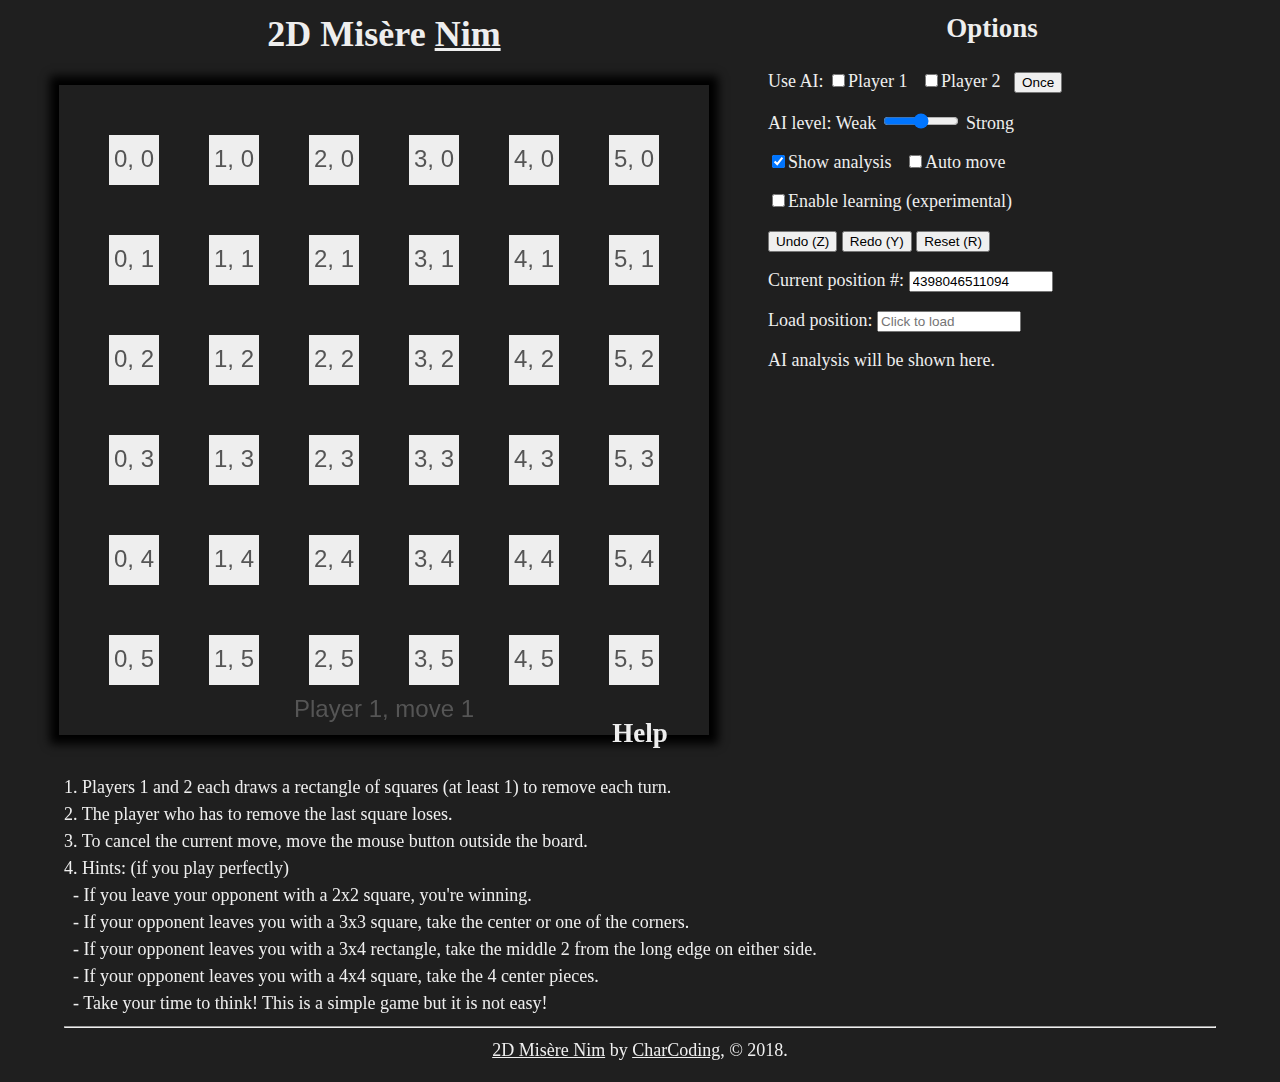
==== commit b050f40c: "Minor improvements and cleanup" ====
--- a/nim2d.html
+++ b/nim2d.html
@@ -46,18 +46,19 @@
       margin-left: -20vw;
       width: 40vw;
     }
-    #h, #o { width: 27vw; }
+    #h, #o { width: 28vw; }
     #h { left: 1vw; }
     #o { right: 1vw; }
-
   }
   body { background-color: #1f1f1f; color: #eee; position: absolute; left: 0; top: 0; margin: 0; width: 100%; font-size: 2vmin; }
   input { font-size: 1.5vmin; }
   canvas { position: relative; width: 650px; height: 650px; left: 50%; top: 0; margin-left: -325px; box-shadow: 0 0 1vmin 1vmin #000; }
   #f, h2, h3 { text-align: center; margin-top: 0; }
+  #h { line-height: 150%; }
   h2 { font-size: 4vmin; }
   h3 { font-size: 3vmin; }
   a:link, a:visited { color: inherit; text-decoration: underline; }
+  #lvl { max-width: 6vw; }
   </style>
 </head>
 <body>
@@ -66,8 +67,9 @@
     <h3>Options</h3>
     <form autocomplete="on">
       <p>Use AI: <input type="checkbox" id="p1ai" /><label for="p1ai">Player 1</label> &nbsp; <input type="checkbox" id="p2ai" /><label for="p2ai">Player 2</label> &nbsp; <input type="button" value="Once" id="once" /></p>
-      <p>AI level: Weak <input type="range" id="lvl" min="0" max="2" step="1" value="2" /> Strong</p>
+      <p>AI level: Weak <input type="range" id="lvl" min="0" max="2" step="1" value="1" /> Strong</p>
       <p><input type="checkbox" id="analyze" checked="true" /><label for="analyze">Show analysis</label> &nbsp; <input type="checkbox" id="auto" /><label for="auto">Auto move</label></p>
+      <p><input type="checkbox" id="learning" /><label for="learning">Enable learning (experimental)</label></p>
       <p><input type="button" id="undoBtn" value="Undo (Z)" />
       <input type="button" id="redoBtn" value="Redo (Y)" />
       <input type="button" id="resetBtn" value="Reset (R)" /></p>
@@ -80,7 +82,7 @@
     <h3>Help</h3>
     1. Players 1 and 2 each draws a rectangle of squares (at least 1) to remove each turn.<br />
     2. The player who has to remove the last square loses.<br />
-    3. To cancel the current move, move the mouse button outside the board and release the mouse.<br />
+    3. To cancel the current move, move the mouse button outside the board.<br />
     4. Hints: (if you play perfectly)<br />
     &nbsp; - If you leave your opponent with a 2x2 square, you're winning.<br />
     &nbsp; - If your opponent leaves you with a 3x3 square, take the center or one of the corners.<br />
@@ -91,22 +93,22 @@
   </div>
   <script type="text/javascript">'use strict';
 /* Move rating:
--1: The board is empty.
-0: This move leaves the opponent with an 1x1 square.
-1: This move leaves the opponent with a 2x2 square.
-1 to losing.length - 1: This move leaves the opponent with a position in the losing dictionary.
+-1: The board is empty. (EmptyW)
+0: This move leaves the opponent with an 1x1 square. (1x1W)
+1: This move leaves the opponent with a 2x2 square. (2x2W)
+1 to losing.length - 1: This move leaves the opponent with a position in the losing dictionary. (DictW)
 Lower is better, since it's closer to the 2x2 square.
-losing.length: This is a random 1x1 move.
-losing.length + 1 to losing.length * 2 - 1: This move gives the opponent the opportunity to leave you with a position in the losing dictionary.
+losing.length: This is a random 1x1 move. (FastR, BestR)
+losing.length + 1 to losing.length * 2 - 1: This move gives the opponent the opportunity to leave you with a position in the losing dictionary. (BestL, Dict#L)
 Lower is better, since the index away from 2x2 square is subtracted from the rating.
 losing.length * 2 - 1: This move is one move away from a 2x2 square.
 losing.length * 2: This move is one move away from an 1x1 square.
-losing.length * 2 + 1: This move takes everything. Last, only possible, losing move.
+losing.length * 2 + 1: This move takes everything. Last, only possible, losing move. (1x1L)
 Any other value: Error
 */
 let timer, animation = false, turn = 2, then = 0;
-const s = 6, l = 50, board = new Array(s), losing = Int32Array.of(73,978,14683,15259,16347,21403,22491,22747,24027,25435,27355,28635,30555,31707,32091,32475,32667,59164,91804,104867,115619,121315,124764,125411,151388,160476,163804,169443,170467,173404,181219,181731,182108,189276,190364,193116,196579,202979,206044,209891,213731,214748,216668,218083,221916,222684,235427,235875,236451,238435,239324,239971,243683,246627,248547,249059,253916,257507,261084,261724,261987,811812,919332,926052,942500,942948,944036,1335972,1443492,1450212,1467108,1467812,1598052,1599268,1705572,1713380,1722276,1728996,1729892,1730212,1730532,1860452,1861540,1967972,1975140,1975716,1976036,1991268,1991588,1992164,1992484,2384292,2385828,2491812,2500068,2639652,2646372,2753892,2770788,2778532,2901924,2909092,2909988,3016612,3024228,3039716,3041124,3163812,3170532,3278052,3294628,3294948,3302884,3432932,3434148,3540452,3547620,3548388,3557284,3565284,3688164,3695332,3696036,3696484,3802852,3810788,3818980,3819108,3826916,3827620,3957732,4065252,4089252,4089828), // 134 sorted losing positions
-  history = [], rollback = [],
+const s = 6, l = 50, board = new Array(s), losing = [73,978,14683,15259,16347,21403,22491,22747,24027,25435,27355,28635,30555,31707,32091,32475,32667,59164,91804,104867,115619,121315,124764,125411,151388,160476,163804,169443,170467,173404,181219,181731,182108,189276,190364,193116,196579,202979,206044,209891,213731,214748,216668,218083,221916,222684,235427,235875,236451,238435,239324,239971,243683,246627,248547,249059,253916,257507,261084,261724,261987,811812,919332,926052,942500,942948,944036,1335972,1443492,1450212,1467108,1467812,1598052,1599268,1705572,1713380,1722276,1728996,1729892,1730212,1730532,1860452,1861540,1967972,1975140,1975716,1976036,1991268,1991588,1992164,1992484,2384292,2385828,2491812,2500068,2639652,2646372,2753892,2770788,2778532,2901924,2909092,2909988,3016612,3024228,3039716,3041124,3163812,3170532,3278052,3294628,3294948,3302884,3432932,3434148,3540452,3547620,3548388,3557284,3565284,3688164,3695332,3696036,3696484,3802852,3810788,3818980,3819108,3826916,3827620,3957732,4065252,4089252,4089828], // 134 sorted losing positions
+  hist = [], rollback = [],
   clone = board => board.map(x => x.slice()),
   sum = row => row.reduce((a, b) => a + b),
   r = x => x & x - 1, // check if x has only 1 bit set (bithack used in sideways addition)
@@ -197,10 +199,24 @@
   }
   return board;
 }
+/*// doesn't work yet
+function binaryTransform(int) {
+  const mask = int & 63, w = mask >> 3, h = mask & 7, maskW = (1 << w) - 1, transforms = [];
+  let maskH = 0, fx = 0, fy = 0, fxy = 0;
+  int = Math.floor(int / 64);
+  for(let i = h; i--;) {
+    maskH |= 1 << i * w;
+    fy |= ((int >>> i * w) & maskW) << (h - i) * w;
+  }
+  for(let i = w; i--;) {
+    fx |= (int & maskH << i) >>> i;
+    fxy |= (fy & maskH << i) >>> i;
+  }
+  transforms.push(fx * 64 + mask, fy * 64 + mask, fxy * 64 + mask);
+  return transforms;
+}
+*/
 /*// Unused
-function binaryTranspose(int) {
-  const w = int >>> 3 & 7, h = int & 7;
-}
 class Move {
   constructor(board, x0, y0, x1 = x0, y1 = y0) {
     this.old = board;
@@ -290,7 +306,7 @@
         removed.push(i, j);
       }
   if(removed.length) { // save to history and reset rollback
-    history.push(removed);
+    hist.push(removed);
     rollback.length = 0;
   }
   return removed.length; // == 0 is an invalid move
@@ -299,6 +315,16 @@
   for(let i = x0; i <= x1; i++)
     for(let j = y0; j <= y1; j++)
       board[i][j] = 0;
+}
+function loadStorage() { // load losing moves the AI found on its own from localStorage
+  if(localStorage.L) {
+    const pos = localStorage.L.split(',');
+    for(let i = pos.length; --i;) {
+      const int = pos[i], index = binSearch(int);
+      if(index < 0)
+        losing.splice(-index - 1, 0, int);
+    }
+  } else localStorage.L = '';
 }
 function loadPosition(x = +load.value) {
   if(typeof x == 'object') x = +load.value; // case when called from event listener
@@ -315,9 +341,9 @@
   update();
 }
 function undo() {
-  if(!history.length) return;
+  if(!hist.length) return;
   turn--;
-  const removed = history.pop();
+  const removed = hist.pop();
   for(let i = 0; i < removed.length; i += 2)
     board[removed[i]][removed[i + 1]] = 1;
   rollback.push(removed);
@@ -329,12 +355,12 @@
   const previous = rollback.pop();
   for(let i = 0; i < previous.length; i += 2)
     board[previous[i]][previous[i + 1]] = 0;
-  history.push(previous);
+  hist.push(previous);
   update();
 }
 function reset() {
   board.forEach(e => e.fill(1));
-  history.length = rollback.length = 0;
+  hist.length = rollback.length = 0;
   turn = 2;
   current.value = 4398046511094;
   info.textContent = '(?, ?), (?, ?), %50'
@@ -381,7 +407,7 @@
     var shrunk = shrink(board, filledX, filledY);
   if(!filledX.length)
     return ['?','?','?','?',-1,'EmptyW']; // no pieces on the board, did we already win?
-  const losingIndex = binSearch(boardToInt(shrunk)), sums = new Uint8Array(8),
+  const int = boardToInt(shrunk), losingIndex = binSearch(int), sums = new Uint8Array(8),
     maxX = shrunk.length - 1, maxY = shrunk[0].length - 1;
   // sums[] will hold the bit representations of the 4 sides and then 1 layer underneath each of the 4 sides
   let x0 = filledX[0], y0 = filledY[0], x1 = filledX[maxX], y1 = filledY[maxY];
@@ -465,7 +491,21 @@
             }
           }
   [x0, y0, x1, y1] = moves[Math.random() * moves.length | 0]; // random best move
-  //if(depth == 2 && learning.checked && bestRating > losing.length)
+  if(depth == 2 && learning.checked && bestRating > losing.length) {
+    localStorage.L += ',' + int;
+    losing.splice(-losingIndex - 1, 0, int);
+    /*// later
+    if(int <= 2147483647) {
+      const transforms = binaryTransform(int);
+      for(let i = transforms.length; i--;) {
+        const b = binSearch(transforms[i]);
+        if(b < 0)
+          losing.splice(-b - 1, 0, transforms[i]);
+      }
+    }
+    //*/
+    return [x0, y0, x1, y1, bestRating, 'BestL'];
+  }
   return [x0, y0, x1, y1, bestRating, 'BestR']; // coordinates, rating, and how the move was found
 }
 // Event listeners, they kind of work most of the time.
@@ -511,7 +551,7 @@
   draw();
 };
 c.addEventListener('mouseup', e => {
-  if(!animation) mouseUp();
+  if(mouse.down && !animation) mouseUp();
 });
 c.addEventListener('mouseout', e => {
   if(!animation) {
@@ -523,11 +563,21 @@
   const move = AI(board, +lvl.value);
   info.textContent = `(${move[0]}, ${move[1]}), (${move[2]}, ${move[3]}), ${losing.length - move[4]} (${move[5]})`;
 });
+learning.addEventListener('click', e => {
+  if(learning.checked) {
+    if(confirm('This feature requires maximum AI strength and localStorage, consumes more memory and may decrease \
+performance. Enable anyways?')) {
+      lvl.value = 2;
+      loadStorage();
+    } else learning.checked = false;
+  } else if(confirm(`Clear localStorage (${localStorage.L.length} bytes)?`))
+    localStorage.L = '';
+})
 undoBtn.addEventListener('click', undo);
 redoBtn.addEventListener('click', redo);
 resetBtn.addEventListener('click', e => {
   const x = +current.value;
-  if(x == 0 || x != 4398046511094 && confirm('Are you sure to restart the game?'))
+  if(!x || x != 4398046511094 && confirm('Are you sure to restart the game?'))
     reset();
 });
 load.addEventListener('click', loadPosition);
@@ -536,7 +586,8 @@
   if(e.ctrlKey) return;
   switch(e.keyCode) {
     case 82: // 'R'
-      if(confirm('Are you sure to restart the game?'))
+      const x = +current.value;
+      if(!x || x != 4398046511094 && confirm('Are you sure to restart the game?'))
         reset();
       break;
     case 90: // 'Z'
@@ -565,6 +616,7 @@
       t.fillText(i + ', ' + j, x + 25, y + 25);
     }
   }
+  t.fillText(`${animation ? 'AI' : 'Player'} ${(turn & 1) + 1}, move ${turn >> 1}`, 325, 625);
   if(mouse.down)
     t.strokeRect(mouse.sx, mouse.sy, mouse.ex - mouse.sx, mouse.ey - mouse.sy);
 }
@@ -588,6 +640,7 @@
     }
   }, 4)
 }
+if(learning.checked) loadStorage();
 timer = requestAnimationFrame(frame);
   </script>
 </body>
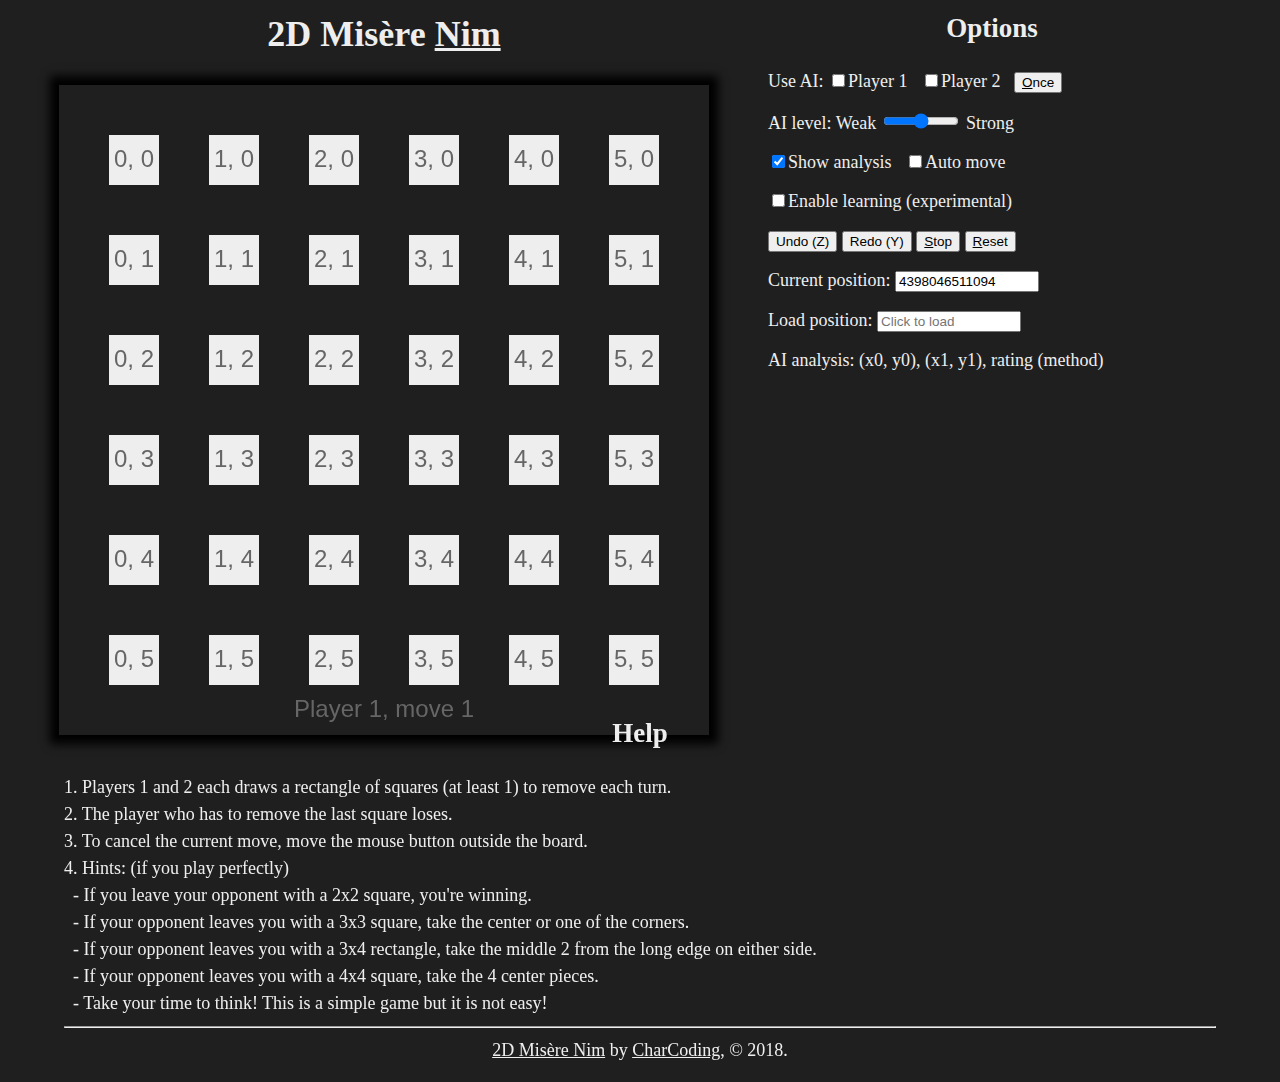
==== commit 5b6248f9: "Add extra features and fix UI" ====
--- a/nim2d.html
+++ b/nim2d.html
@@ -51,7 +51,7 @@
     #o { right: 1vw; }
   }
   body { background-color: #1f1f1f; color: #eee; position: absolute; left: 0; top: 0; margin: 0; width: 100%; font-size: 2vmin; }
-  input { font-size: 1.5vmin; }
+  input, button { font-size: 1.5vmin; }
   canvas { position: relative; width: 650px; height: 650px; left: 50%; top: 0; margin-left: -325px; box-shadow: 0 0 1vmin 1vmin #000; }
   #f, h2, h3 { text-align: center; margin-top: 0; }
   #h { line-height: 150%; }
@@ -65,17 +65,16 @@
   <div id="p"><h2>2D Misère <a href="https://en.wikipedia.org/wiki/Nim">Nim</a></h2><canvas id="c" width="650" height="650"></canvas></div>
   <div id="o">
     <h3>Options</h3>
-    <form autocomplete="on">
-      <p>Use AI: <input type="checkbox" id="p1ai" /><label for="p1ai">Player 1</label> &nbsp; <input type="checkbox" id="p2ai" /><label for="p2ai">Player 2</label> &nbsp; <input type="button" value="Once" id="once" /></p>
+    <form autocomplete="on" onsubmit="return false;">
+      <p>Use AI: <input type="checkbox" id="p1ai" /><label for="p1ai">Player 1</label> &nbsp; <input type="checkbox" id="p2ai" /><label for="p2ai">Player 2</label> &nbsp; <button id="once"><u>O</u>nce</button></p>
       <p>AI level: Weak <input type="range" id="lvl" min="0" max="2" step="1" value="1" /> Strong</p>
       <p><input type="checkbox" id="analyze" checked="true" /><label for="analyze">Show analysis</label> &nbsp; <input type="checkbox" id="auto" /><label for="auto">Auto move</label></p>
       <p><input type="checkbox" id="learning" /><label for="learning">Enable learning (experimental)</label></p>
-      <p><input type="button" id="undoBtn" value="Undo (Z)" />
-      <input type="button" id="redoBtn" value="Redo (Y)" />
-      <input type="button" id="resetBtn" value="Reset (R)" /></p>
-      <p>Current position #: <input type="number" min="9" max="4398046511103" step="1" readonly="true" id="current" value="4398046511094" autocomplete="off" /></p>
+      <p><input type="button" id="undoBtn" value="Undo (Z)" /> <input type="button" id="redoBtn" value="Redo (Y)" />
+      <button id="stopBtn"><u>S</u>top</button> <button id="resetBtn"><u>R</u>eset</button></p>
+      <p>Current position: <input type="number" min="9" max="4398046511103" step="1" readonly="true" id="current" value="4398046511094" autocomplete="off" /></p>
       <p>Load position: <input type="number" min="9" max="4398046511103" step="1" id="load" placeholder="Click to load" autocomplete="off" /></p>
-      <p id="info">AI analysis will be shown here.</p>
+      <p id="info">AI analysis: (x0, y0), (x1, y1), rating (method)</p>
     </form>
   </div>
   <div id="h">
@@ -106,11 +105,10 @@
 losing.length * 2 + 1: This move takes everything. Last, only possible, losing move. (1x1L)
 Any other value: Error
 */
-let timer, animation = false, turn = 2, then = 0;
+let timer, animation = false, turn = 2;
 const s = 6, l = 50, board = new Array(s), losing = [73,978,14683,15259,16347,21403,22491,22747,24027,25435,27355,28635,30555,31707,32091,32475,32667,59164,91804,104867,115619,121315,124764,125411,151388,160476,163804,169443,170467,173404,181219,181731,182108,189276,190364,193116,196579,202979,206044,209891,213731,214748,216668,218083,221916,222684,235427,235875,236451,238435,239324,239971,243683,246627,248547,249059,253916,257507,261084,261724,261987,811812,919332,926052,942500,942948,944036,1335972,1443492,1450212,1467108,1467812,1598052,1599268,1705572,1713380,1722276,1728996,1729892,1730212,1730532,1860452,1861540,1967972,1975140,1975716,1976036,1991268,1991588,1992164,1992484,2384292,2385828,2491812,2500068,2639652,2646372,2753892,2770788,2778532,2901924,2909092,2909988,3016612,3024228,3039716,3041124,3163812,3170532,3278052,3294628,3294948,3302884,3432932,3434148,3540452,3547620,3548388,3557284,3565284,3688164,3695332,3696036,3696484,3802852,3810788,3818980,3819108,3826916,3827620,3957732,4065252,4089252,4089828], // 134 sorted losing positions
   hist = [], rollback = [],
   clone = board => board.map(x => x.slice()),
-  sum = row => row.reduce((a, b) => a + b),
   r = x => x & x - 1, // check if x has only 1 bit set (bithack used in sideways addition)
   //rating = x => Math.round(Math.atan(losing.length - x) * 31.830988618379067 + 50), // "confidence interval" (fake data)
   /*// Debugging
@@ -281,7 +279,7 @@
 function shrink(board, filledX = [], filledY = []) { // gets rid of empty rows and columns
   if(board[0].length == 0) return 0;
   filledX.length = filledY.length = 0;
-  const narr = board.filter((x, i) => sum(x) && filledX.push(i)).map(x => Array.from(x));
+  const narr = board.filter((x, i) => x.some(y => y) && filledX.push(i)).map(x => Array.from(x));
   if (!narr.length) return narr;
   for (let j = narr[0].length; j--;) {
     let filled = false;
@@ -319,15 +317,15 @@
 function loadStorage() { // load losing moves the AI found on its own from localStorage
   if(localStorage.L) {
     const pos = localStorage.L.split(',');
-    for(let i = pos.length; --i;) {
+    for(let i = pos.length; --i;) { // skip the first one; it's always an empty string.
       const int = pos[i], index = binSearch(int);
       if(index < 0)
         losing.splice(-index - 1, 0, int);
     }
   } else localStorage.L = '';
 }
-function loadPosition(x = +load.value) {
-  if(typeof x == 'object') x = +load.value; // case when called from event listener
+function loadPosition(x) { // load an integer position to the board
+  if(typeof x != 'number') x = +load.value; // specify x to use in console, otherwise defaults to lvl
   if(x < 9) return;
   reset();
   const newBoard = intToBoard(x);
@@ -340,6 +338,14 @@
   load.value = '';
   update();
 }
+function stop() {
+  if(animation) {
+    clearInterval(animation);
+    mouse.down = animation = false;
+    draw();
+    info.textContent += '; AI stopped.';
+  }
+}
 function undo() {
   if(!hist.length) return;
   turn--;
@@ -363,7 +369,13 @@
   hist.length = rollback.length = 0;
   turn = 2;
   current.value = 4398046511094;
-  info.textContent = '(?, ?), (?, ?), %50'
+  info.textContent = '';
+  if(auto.checked && p1ai.checked) {
+    const rand = randomMove();
+    animate(rand.concat(rand)); // No reason to attempt calculating the first move
+    if(analyze.checked)
+      info.textContent = `(${rand.join(', ')}), (${rand.join(', ')}), 0 (FastR)`;
+  }
   draw();
 }
 function update() {
@@ -383,10 +395,22 @@
   }
   return !(x0Empty || x1Empty || y0Empty || y1Empty); // basically gets rid of duplicate moves
 }
-function time(board, depth = +lvl.value) { // testing how long the AI takes
+function time(board, depth = lvl.value) { // testing how long the AI takes
   console.time('AI' + depth);
-  AI(board, depth);
+  AI(board, +depth);
   console.timeEnd('AI' + depth);
+}
+async function timeTest(rounds = 20) {
+  let avg = 0, best = 1700, worst = 1700, then;
+  for(let i = rounds; i--;) {
+    then = performance.now();
+    await AI(board, 2);
+    const time = performance.now() - then;
+    if(time < best) best = time;
+    else if(time > worst) worst = time;
+    avg += time / rounds;
+  }
+  console.log(avg, best, worst);
 }
 function randomMove() {
   const moves = [];
@@ -406,7 +430,7 @@
   } else
     var shrunk = shrink(board, filledX, filledY);
   if(!filledX.length)
-    return ['?','?','?','?',-1,'EmptyW']; // no pieces on the board, did we already win?
+    return [-1,-1,-1,-1,-1,'EmptyW']; // no pieces on the board, did we already win?
   const int = boardToInt(shrunk), losingIndex = binSearch(int), sums = new Uint8Array(8),
     maxX = shrunk.length - 1, maxY = shrunk[0].length - 1;
   // sums[] will hold the bit representations of the 4 sides and then 1 layer underneath each of the 4 sides
@@ -490,7 +514,7 @@
                 moves.push([rx0, ry0, rx1, ry1]);
             }
           }
-  [x0, y0, x1, y1] = moves[Math.random() * moves.length | 0]; // random best move
+  //[x0, y0, x1, y1] = moves[Math.random() * moves.length | 0]; // random best move
   if(depth == 2 && learning.checked && bestRating > losing.length) {
     localStorage.L += ',' + int;
     losing.splice(-losingIndex - 1, 0, int);
@@ -504,9 +528,20 @@
       }
     }
     //*/
-    return [x0, y0, x1, y1, bestRating, 'BestL'];
-  }
-  return [x0, y0, x1, y1, bestRating, 'BestR']; // coordinates, rating, and how the move was found
+    return moves[Math.random() * moves.length | 0].concat([bestRating, 'BestL']);
+    //return [x0, y0, x1, y1, bestRating, 'BestL'];
+  }
+  return moves[Math.random() * moves.length | 0].concat([bestRating, 'BestR']); // coordinates, rating, and how the move was found
+}
+function AIWrapper() {
+  const move = AI(board, +lvl.value);
+  if(move[0] < 0) return;
+  if(analyze.checked)
+    info.textContent = `(${move[0]}, ${move[1]}), (${move[2]}, ${move[3]}), ${losing.length - move[4]} (${move[5]})`;
+  else
+    info.textContent = '';
+  if(auto.checked)
+    animate(move);
 }
 // Event listeners, they kind of work most of the time.
 c.addEventListener('mousedown', e => {
@@ -530,22 +565,10 @@
   if(take(board, x0, y0, x1, y1)) { // if valid move
     turn++;
     if(board.every(e => e.every(f => !f))) {
-      if(confirm(`Player ${1 + (turn & 1)} won in ${turn >>> 1} moves!\nStart a new game?`)) {
+      if(confirm(`Player ${1 + (turn & 1)} won in ${turn >>> 1} moves!\nStart a new game?`))
         reset();
-        if(auto.checked && p1ai.checked) {
-          const rand = randomMove();
-          animate(rand.concat(rand)); // No reason to attempt calculating the first move
-        }
-      }
-    } else if(turn & p2ai.checked || ~turn & p1ai.checked) {
-      const move = AI(board, +lvl.value);
-      if(analyze.checked)
-        info.textContent = `(${move[0]}, ${move[1]}), (${move[2]}, ${move[3]}), ${losing.length - move[4]} (${move[5]})`;
-      else
-        info.textContent = '';
-      if(auto.checked)
-        animate(move);
-    }
+    } else if(turn & p2ai.checked || ~turn & p1ai.checked)
+      AIWrapper();
     current.value = boardToInt(shrink(board));
   }
   draw();
@@ -559,20 +582,25 @@
     draw();
   }
 });
-once.addEventListener('click', e => { // generate a single AI move
-  const move = AI(board, +lvl.value);
-  info.textContent = `(${move[0]}, ${move[1]}), (${move[2]}, ${move[3]}), ${losing.length - move[4]} (${move[5]})`;
-});
+p1ai.addEventListener('input', e => {
+  if(~turn & p1ai.checked)
+    AIWrapper();
+});
+p2ai.addEventListener('input', e => {
+  if(turn & p2ai.checked)
+    AIWrapper();
+})
+once.addEventListener('click', AIWrapper); // generate a single AI move
 learning.addEventListener('click', e => {
   if(learning.checked) {
-    if(confirm('This feature requires maximum AI strength and localStorage, consumes more memory and may decrease \
-performance. Enable anyways?')) {
+    if(confirm('This feature requires maximum AI strength and localStorage, consumes more memory and may decrease performance. Enable anyways?')) {
       lvl.value = 2;
       loadStorage();
     } else learning.checked = false;
   } else if(confirm(`Clear localStorage (${localStorage.L.length} bytes)?`))
     localStorage.L = '';
-})
+});
+stopBtn.addEventListener('click', stop);
 undoBtn.addEventListener('click', undo);
 redoBtn.addEventListener('click', redo);
 resetBtn.addEventListener('click', e => {
@@ -585,16 +613,22 @@
 document.addEventListener('keydown', e => { // key listener
   if(e.ctrlKey) return;
   switch(e.keyCode) {
+    case 79: // 'O'
+      AIWrapper();
+      break;
     case 82: // 'R'
       const x = +current.value;
       if(!x || x != 4398046511094 && confirm('Are you sure to restart the game?'))
         reset();
       break;
-    case 90: // 'Z'
-      undo();
+    case 83: // 'S'
+      stop();
       break;
     case 89: // 'Y'
       redo();
+      break;
+    case 90: // 'Z'
+      undo();
       break;
   }
 });
@@ -612,7 +646,7 @@
         else t.fillStyle = '#eee';
         t.fillRect(x, y, l, l);
       }
-      t.fillStyle = '#555';
+      t.fillStyle = '#666';
       t.fillText(i + ', ' + j, x + 25, y + 25);
     }
   }
@@ -627,18 +661,19 @@
 }
 function animate(move) { // AI animation
   mouse.down = true; // simulates user input and blocks actual user input by setting animation
-  mouse.sx = mouse.ex = move[0] * 100 + 20; // to a truthy value
-  mouse.sy = mouse.ey = move[1] * 100 + 20;
-  const x = move[2] * 100 + 130, y = move[3] * 100 + 130;
+  mouse.sx = mouse.ex = (move[0] * 2 + .6) * l; // to a truthy value
+  mouse.sy = mouse.ey = (move[1] * 2 + .6) * l;
+  let i = l + Math.ceil(Math.hypot(move[2] - move[0], move[3] - move[1]) * 32);
+  const dx = ((move[2] * 2 + 2.4) * l - mouse.sx) / i, dy = ((move[3] * 2 + 2.4) * l - mouse.sy) / i;
   animation = setInterval(() => {
-    if(mouse.ex < x) mouse.ex++;
-    if(mouse.ey < y) mouse.ey++;
-    if(mouse.ex == x && mouse.ey == y) {
+    mouse.ex += dx;
+    mouse.ey += dy;
+    if(!i--) {
       clearInterval(animation);
       animation = false;
       mouseUp();
     }
-  }, 4)
+  });
 }
 if(learning.checked) loadStorage();
 timer = requestAnimationFrame(frame);
